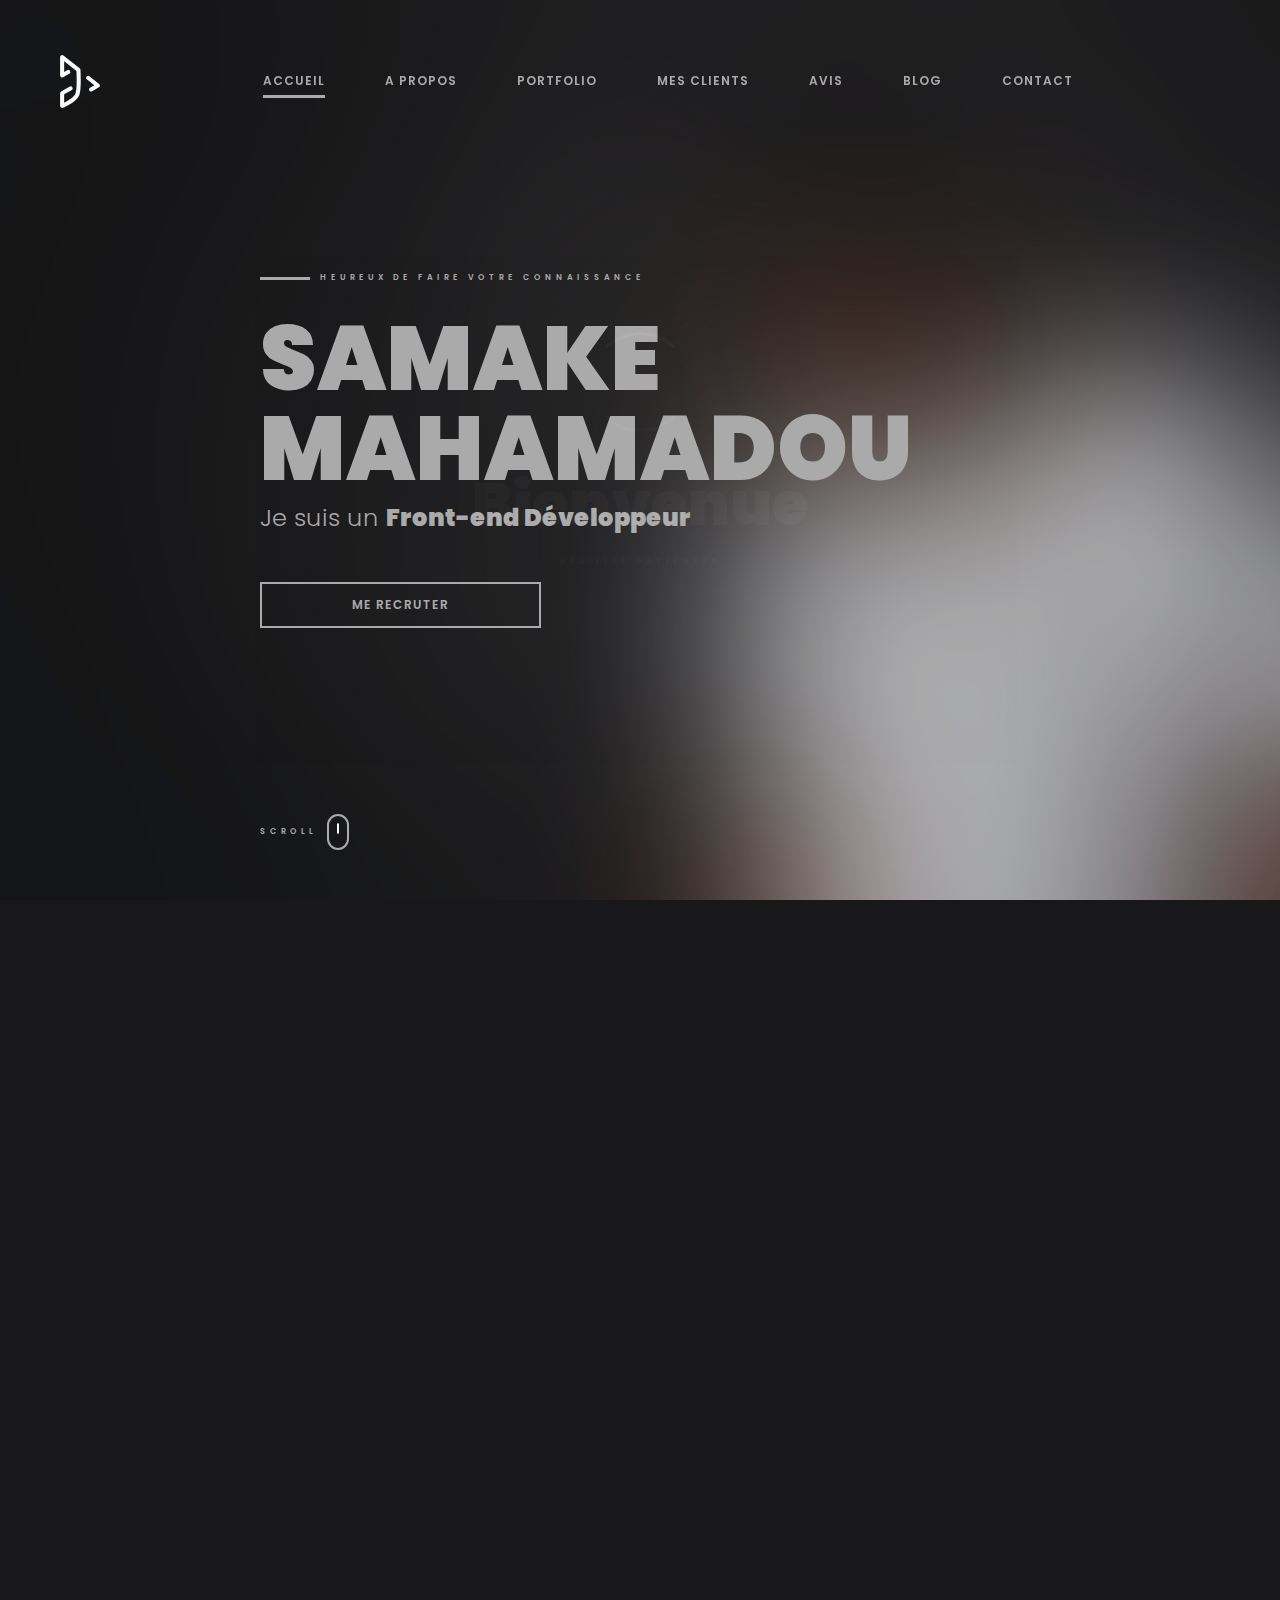
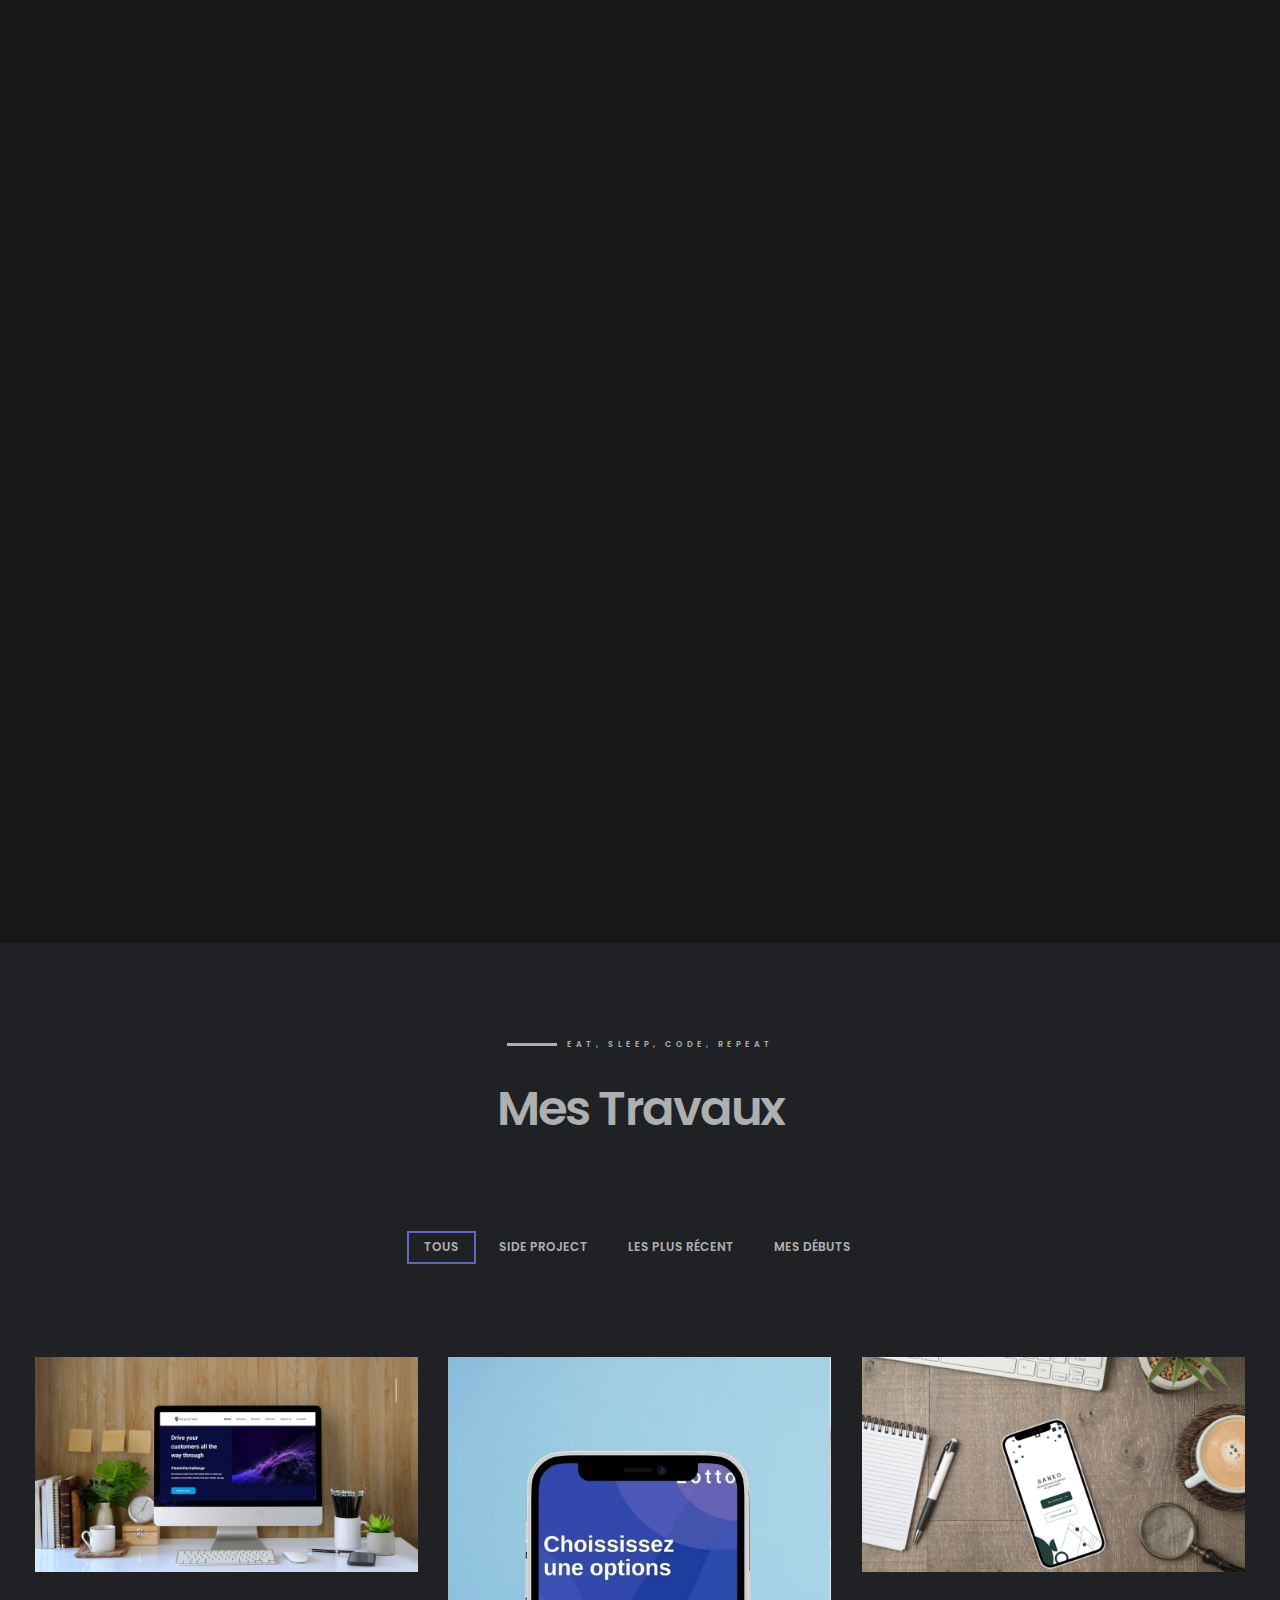
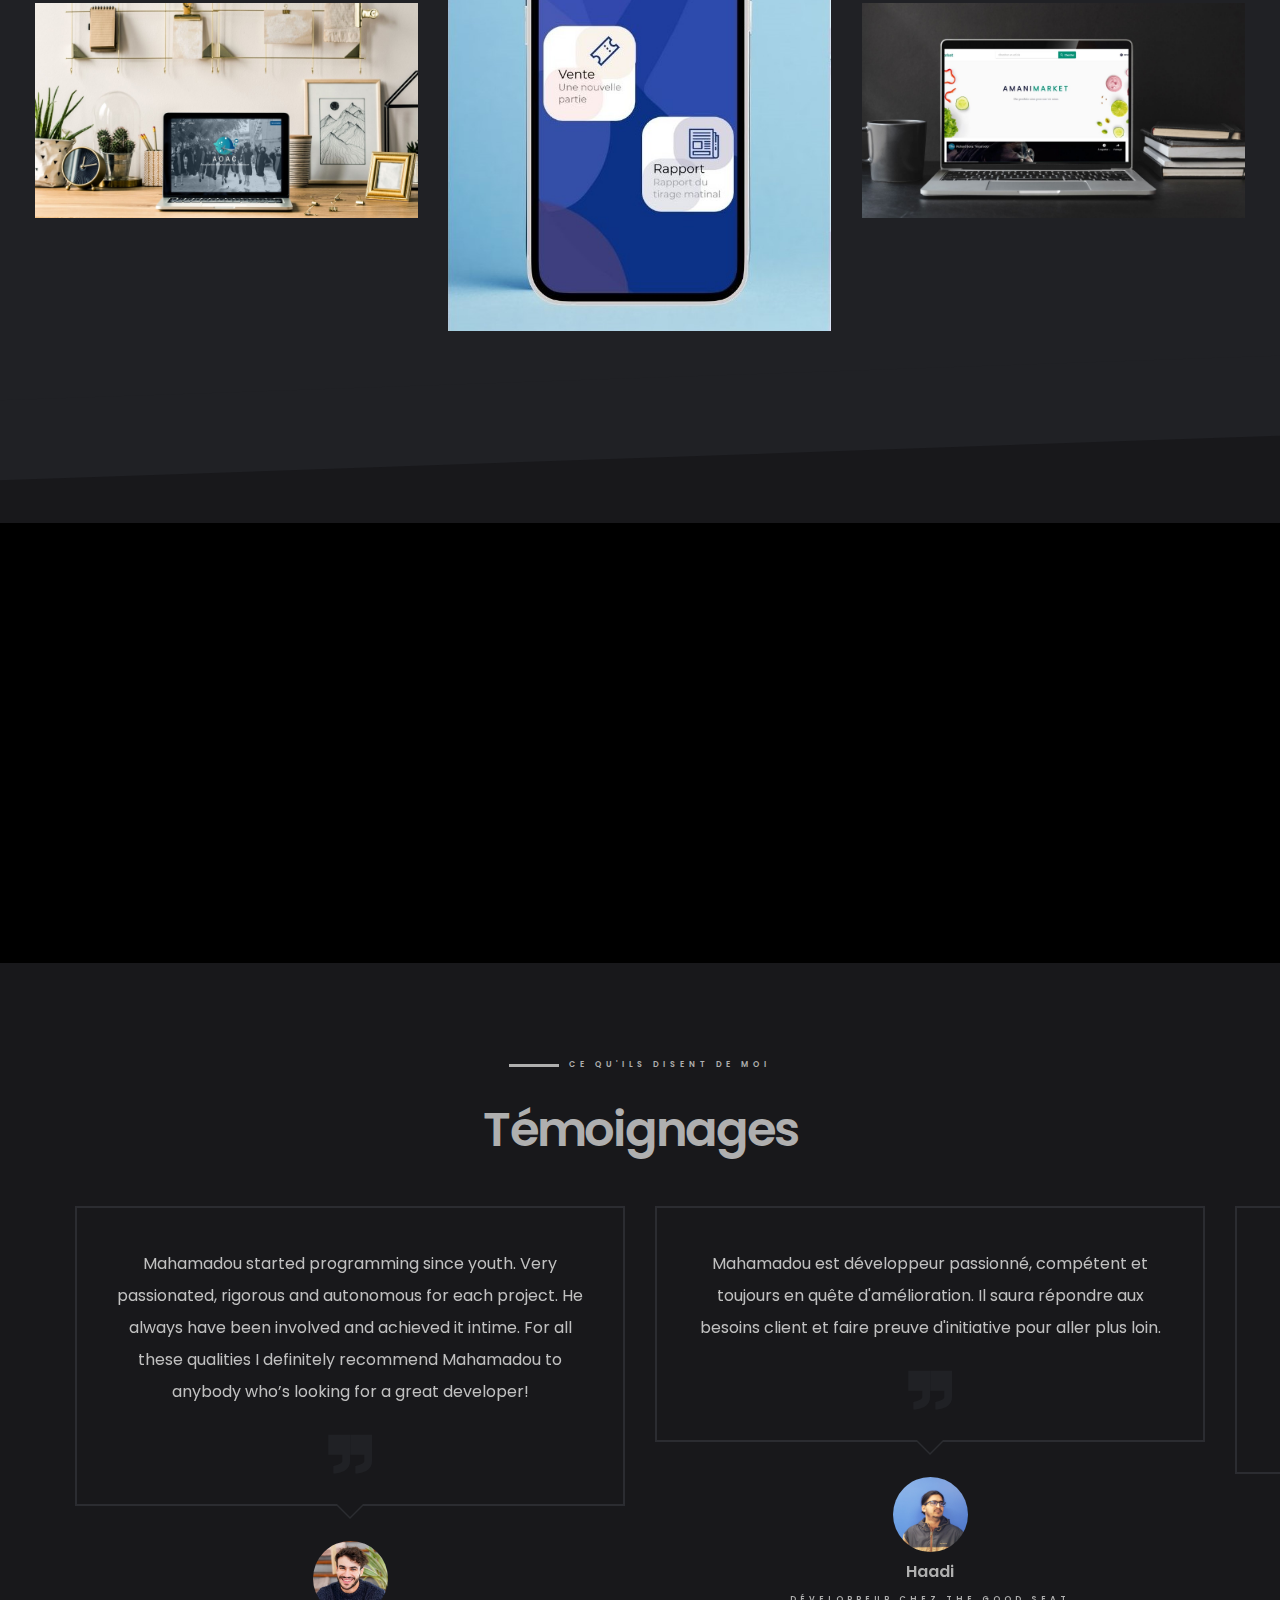
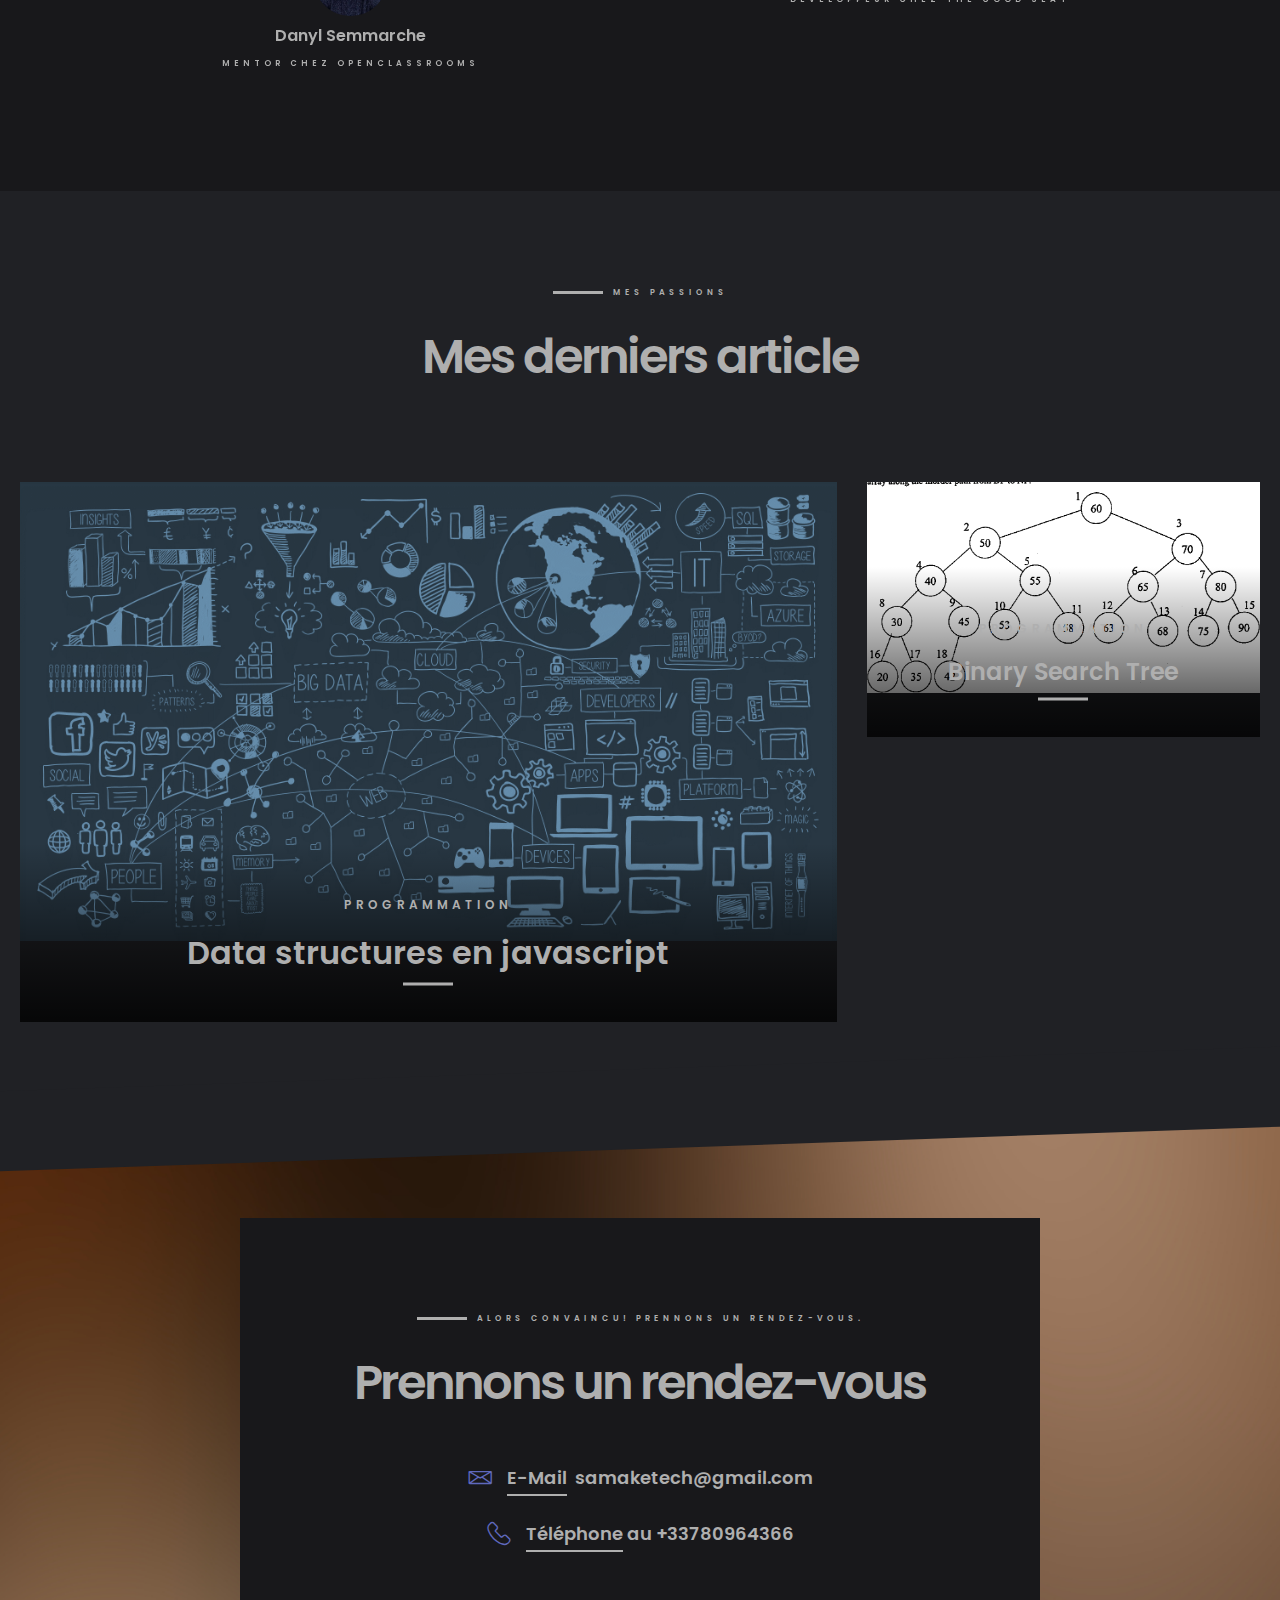
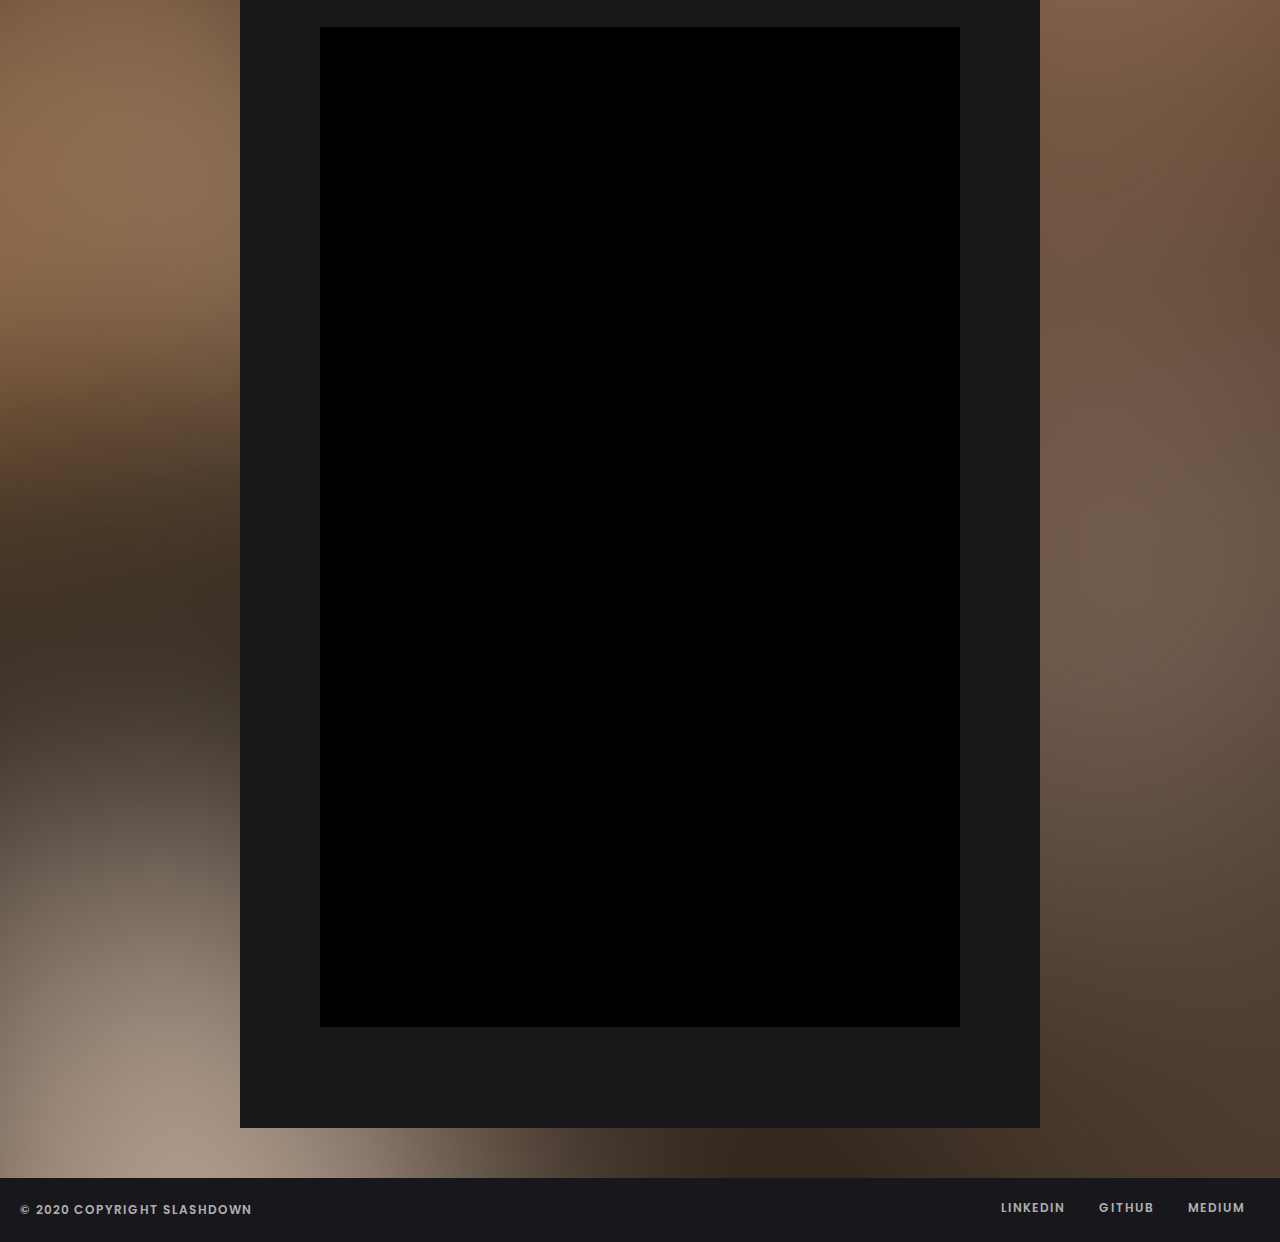
==== index.html @ b85f1017 "Init my portfolio" ====
<!DOCTYPE html>
<html lang="en">
  <head>
    <meta charset="utf-8" />
    <meta
      name="viewport"
      content="width=device-width, initial-scale=1, shrink-to-fit=no"
    />
    <meta http-equiv="X-UA-Compatible" content="ie=edge" />
    <title>Jackdaw - Home</title>
    <link rel="icon" type="image/ico" href="assets/img/favicon.ico" />
    <link
      href="https://fonts.googleapis.com/css?family=Poppins:400,600,700&display=swap"
      rel="stylesheet"
    />
    <link rel="stylesheet" href="assets/css/vendors.css" />
    <!-- build:css -->
    <link rel="stylesheet" href="assets/css/main.css" />
    <!-- endbuild -->
    <link rel="stylesheet" href="assets/css/color-dark.css" />
  </head>

  <body id="index" class="active-spy preload">
    <!-- Preloader -->
    <div class="preloader" id="preloader">
      <div class="preloader__spinner">
        <span class="spinner__ring"></span>
      </div>
      <div class="preloader__sitetitle">Bienvenue</div>
      <div class="preloader__text">Veuillez Patienter</div>
    </div>
    <!-- /Preloader-->

    <!-- Navigation -->
    <nav class="navbar navbar-expand-lg fixed-top addscrollspy" id="navbar">
      <a class="navbar-brand font-weight-bolder mr-xl-3" href="index.html">
        <img
          class="navbar-logo"
          src="assets/img/jackdaw-logo-inverted.svg"
          alt="Jackdaw"
        />
      </a>
      <button
        class="navbar-light navbar-toggler"
        type="button"
        data-toggle="collapse"
        data-target="#navbars-default"
        aria-controls="navbars-default"
        aria-expanded="false"
        aria-label="Toggle navigation"
      >
        <span class="navbar-toggler-icon">
          <span class="burger">
            <span class="burger__line"></span>
            <span class="burger__line"></span>
            <span class="burger__line"></span>
          </span>
        </span>
      </button>
      <div
        class="collapse navbar-collapse ml-auto mr-auto"
        id="navbars-default"
      >
        <ul class="navbar-nav ml-auto mr-auto">
          <li class="nav-item">
            <a class="nav-link" href="index.html#index">Accueil</a>
          </li>
          <li class="nav-item">
            <a class="nav-link" href="index.html#about">A propos</a>
          </li>
          <li class="nav-item">
            <a class="nav-link" href="index.html#portfolio">Portfolio</a>
          </li>
          <li class="nav-item">
            <a class="nav-link" href="index.html#pricing">Mes clients</a>
          </li>
          <li class="nav-item">
            <a class="nav-link" href="index.html#testimonials">Avis</a>
          </li>
          <li class="nav-item">
            <a class="nav-link" href="index.html#blog-featured">Blog</a>
          </li>
          <li class="nav-item">
            <a class="nav-link" href="index.html#contact">Contact</a>
          </li>
        </ul>
        <span class="navbar__slideline" id="slideline"></span>
      </div>
    </nav>
    <!-- /Navigation -->
    <main role="main">
      <!-- Hero -->
      <section class="hero mb-4 mb-md-5">
        <div
          class="hero__wrapper d-flex align-items-center"
          style="
            background-image: linear-gradient(
                rgba(0, 0, 0, 0.2),
                rgba(0, 0, 0, 0.2)
              ),
              url('assets/img/hero/hero-pexels-photo-428340.jpg');
          "
          data-aos="fade"
          data-aos-delay="800"
          data-aos-duration="1000"
        >
          <div class="container">
            <div class="hero__text">
              <div
                class="subtitle"
                data-aos="fade-right"
                data-aos-delay="800"
                data-aos-duration="900"
              >
                Heureux de faire votre connaissance
              </div>
              <h1
                data-aos="fade"
                data-aos-delay="1400"
                data-aos-duration="1000"
              >
                Samake Mahamadou
              </h1>
              <p
                class="lead"
                data-aos="fade-right"
                data-aos-delay="1800"
                data-aos-duration="900"
              >
                Je suis un <span>Front-end Développeur</span>
              </p>
              <a
                href="#contact"
                class="btn btn-outline-light btn--wider mt-4 smoothscroll"
                data-aos="fade"
                data-aos-delay="2600"
                data-aos-duration="1000"
                >Me recruter</a
              >
            </div>
            <div class="ui-scroll" id="ui-scroll">
              <small>Scroll</small>
              <span class="scroll-icon">
                <span class="scroll-icon__wheel-outer">
                  <span class="scroll-icon__wheel-inner">&nbsp;</span>
                </span>
              </span>
            </div>
          </div>
        </div>
      </section>
      <!-- /Hero -->
      <!-- About -->
      <section
        class="about pt-0 pt-md-10"
        id="about"
        data-aos="fade"
        data-aos-delay="300"
        data-aos-duration="1000"
      >
        <div class="container">
          <div class="row">
            <div class="col-md-3 d-flex align-items-md-center">
              <div class="profile-photo">
                <img
                  src="assets/img/about/about-dark-pexels-428333.jpg"
                  alt="Profile picture"
                />
              </div>
            </div>
            <div class="col-md-1 pb-3 pb-md-0">
              <div class="social-channels">
                <ul>
                  <li>
                    <a
                      href="https://www.linkedin.com/in/mahamadou-samak%C3%A9/?locale=fr_FR"
                      ><i class="lni-linkedin-filled"></i
                    ></a>
                  </li>
                  <!--@attention lien linkedin-->
                  <li>
                    <a href="https://github.com/Mahamadou828"
                      ><i class="lni-github-original"></i
                    ></a>
                  </li>
                  <!--@attention lien blog-->
                  <li>
                    <a href="https://samaketech.medium.com/"
                      ><i class="lni-medium"></i
                    ></a>
                  </li>
                  <!--@attention lien git-->
                </ul>
              </div>
            </div>
            <div class="col-md-8">
              <div class="bio">
                <span class="subtitle">Mon nom est Samake</span>
                <h2>Je Crée Votre Application <br />Web</h2>

                <!--@attention refaire notre offre est trop banale-->
                <p>
                  Bonjour, Vous cherchez un développeur front-end (React) ?
                  <br />

                  Vous souhaitez construire une application web pour votre
                  business ? <br />

                  Alors vous êtes au bon endroit ! <br />

                  Je suis Développeur front-end spécialisé dans la création
                  d’application web en React avec 2 ans d’expérience. J’ai
                  travaillé avec de nombreuses Start-ups, dont l’une des plus
                  influentes dans le secteur du VTC: TheGoodSeat. Ce que je peux
                  vous apporter ? <br />

                  Une application web avec une attention particulière à la
                  qualité du code (tests unitaires) afin d’éviter à vos
                  utilisateurs d’interagir avec une application remplie de bugs.
                </p>
                <div class="row mt-0 mt-md-5">
                  <div class="col-md-12">
                    <a
                      class="btn btn-primary btn--shadow mr-3"
                      href="assets/pdf/CV1 - FR-fusionné.pdf"
                      target="_blank"
                      download
                      ><i class="lni-download"></i> Télécharger mon Cv</a
                    >
                    <a
                      href="#contact"
                      class="btn btn-outline-primary btn--shadow smoothscroll"
                      ><i class="lni-coffee-cup"></i> Invitez moi pour un
                      café</a
                    >
                    <!-- @attention Corriger voir pourquoi le lien ne redirige pas -->
                  </div>
                </div>
              </div>
            </div>
          </div>
          <div class="row mt-5 mt-sm-10">
            <div class="col-md-4">
              <div class="experiences">
                <div class="row">
                  <div class="col-md-12">
                    <h3 class="title-line">Mes XP</h3>
                  </div>
                </div>
                <div class="row">
                  <div class="col-md-12">
                    <div class="experience">
                      <div class="experience__organization">TheGoodSeat</div>
                      <div class="experience__time">&nbsp;</div>
                      <div class="experience__info">
                        <div class="experience__jobtitle">
                          Full-Stack Développeur
                        </div>
                        <div class="experience__period">
                          <small>01/2021 - 06/2021</small>
                        </div>
                        <ul class="experience__tasks list-inline-bullet">
                          <li>React.Js | Typescript</li>
                          <li>Next.Js</li>
                          <li>NestJs</li>
                          <li>Tests unitaires</li>
                        </ul>
                      </div>
                    </div>
                    <div class="experience">
                      <div class="experience__organization">Lotto</div>
                      <div class="experience__time">&nbsp;</div>
                      <div class="experience__info">
                        <div class="experience__jobtitle">
                          Front-end Développeur
                        </div>
                        <div class="experience__period">
                          <small>12/2020 - 02/2021</small>
                        </div>
                        <ul class="experience__tasks list-inline-bullet">
                          <li>React.Js | Redux | NextJs</li>
                          <li>Typescript</li>
                          <li>React Native | Typescript</li>
                          <li>Scss</li>
                        </ul>
                      </div>
                    </div>
                    <div class="experience">
                      <div class="experience__organization">Banko</div>
                      <div class="experience__time">&nbsp;</div>
                      <div class="experience__info">
                        <div class="experience__jobtitle">
                          Front-end Développeur
                        </div>
                        <div class="experience__period">
                          <small>09/2020 - 11/2020</small>
                        </div>
                        <ul class="experience__tasks list-inline-bullet">
                          <li>React Native | Redux</li>
                          <li>Redux</li>
                        </ul>
                      </div>
                    </div>
                    <div class="experience">
                      <div class="experience__organization">Amani Market</div>
                      <div class="experience__time">&nbsp;</div>
                      <div class="experience__info">
                        <div class="experience__jobtitle">
                          Front-end Développeur
                        </div>
                        <div class="experience__period">
                          <small>06/2018 - 04/2020</small>
                        </div>
                        <ul class="experience__tasks list-inline-bullet">
                          <li>React.Js | Redux</li>
                          <li>Typescript</li>
                          <li>Figma, Sketch</li>
                          <li>Tests unitaires</li>
                        </ul>
                      </div>
                    </div>
                  </div>
                </div>
              </div>
            </div>
            <div class="col-md-8">
              <div class="skills mt-5 mt-md-0">
                <div class="row">
                  <div class="col-md-12">
                    <h3 class="title-line">Mes compétences</h3>
                    <div class="row knowlege col-md-12">
                      <div class="knowlege-group">
                        <div class="services">
                          <h5 class="title-line">
                            <i class="lni-code"></i> Front-end
                          </h5>
                        </div>
                        <ul
                          class="list-inline-check column flex-column list-group_space"
                        >
                          <li>React.Js</li>
                          <li>Redux</li>
                          <li>Node.Js</li>
                          <li>Typescript</li>
                          <li>Jest|Enzyme</li>
                          <li>NextJs</li>
                        </ul>
                      </div>
                      <div class="knowlege-group">
                        <div class="services">
                          <h5 class="title-line">
                            <i class="lni-brush"></i> UI/UX
                          </h5>
                        </div>
                        <ul
                          class="list-inline-check column flex-column list-group_space"
                        >
                          <li>Figma</li>
                          <li>Photoshop</li>
                          <li>Framer</li>
                        </ul>
                      </div>
                    </div>
                  </div>
                </div>
                <div class="services">
                  <div class="row">
                    <div class="col-md-12">
                      <h3 class="title-line">Qui suis-je ?!</h3>
                    </div>
                  </div>
                  <div class="row">
                    <div class="col-md-12">
                      <p>
                        Développeur Front-end depuis 2018, j'ai commencé la
                        programmation en autodidacte en parallèle de mes études
                        d'ingénieur. Mais je suis vite tombé amoureux du monde
                        de la programmation et j'ai commencé à exercer cette
                        activité à plein temps. <br />
                        La programmation n'est pas seulement un travail pour
                        moi, mais un moyen d'atteindre de meilleurs objectifs en
                        résolvant des problèmes du monde réel. Et c'est ainsi
                        que j'aborde chaque nouveau défi. <br />
                        Alors et si nous collaborions !!!
                      </p>
                    </div>
                  </div>
                </div>
              </div>
            </div>
          </div>
        </div>
      </section>
      <!-- /About -->
      <!-- Portfolio -->
      <section
        class="portfolio bg-f bg-f--skewbottom bg-f--secondary pt-5 mt-5 pb-2 mt-md-10 mb-md-10 pt-md-10 pb-md-10"
        id="portfolio"
      >
        <div class="container">
          <div class="row justify-content-md-center d-flex">
            <div class="col-md-12 mb-3 mb-md-5">
              <span class="subtitle justify-content-center d-flex"
                >Eat, sleep, code, repeat</span
              >
              <h2 class="justify-content-center d-flex">Mes Travaux</h2>
            </div>
          </div>
          <div class="row mb-0 mb-md-5">
            <div class="col-md-12">
              <div
                class="portfolio__filters justify-content-md-center d-flex text-center"
              >
                <a href="#" data-filter="*" class="current">Tous</a>
                <a href="#" data-filter=".side">Side Project</a>
                <a href="#" data-filter=".recent">Les plus récent</a>
                <a href="#" data-filter=".old">Mes débuts</a>
              </div>
            </div>
          </div>
          <div class="row">
            <div class="col-md-12">
              <div class="portfolio__container">
                <a href="portofolio/tgs.html" class="grid-item recent">
                  <div class="portfolio__item">
                    <div class="item__image">
                      <img
                        src="assets/img/portfolio/tgs-cover.jpg"
                        alt="image"
                      />
                    </div>
                    <div class="item__content">
                      <div class="item__category">
                        <span>Full-Stack</span>
                      </div>
                      <div class="item__title">
                        <span
                          >The Good Seat<i class="lni-arrow-right"></i
                        ></span>
                      </div>
                    </div>
                  </div>
                </a>

                <a href="portofolio/lotto.html" class="grid-item recent">
                  <div class="portfolio__item">
                    <div class="item__image">
                      <img
                        src="assets/img/portfolio/lotto-cover.jpg"
                        alt="image"
                      />
                    </div>
                    <div class="item__content">
                      <div class="item__category"><span>Front-end</span></div>
                      <div class="item__title">
                        <span>Lotto <i class="lni-arrow-right"></i></span>
                      </div>
                    </div>
                  </div>
                </a>

                <a href="portofolio/banko.html" class="grid-item old">
                  <div class="portfolio__item">
                    <div class="item__image">
                      <img
                        src="assets/img/portfolio/Banko-cover.jpg"
                        alt="image"
                      />
                    </div>
                    <div class="item__content">
                      <div class="item__category"><span>Front-end</span></div>
                      <div class="item__title">
                        <span>Banko <i class="lni-arrow-right"></i></span>
                      </div>
                    </div>
                  </div>
                </a>

                <a href="portofolio/aoac.html" class="grid-item">
                  <div class="portfolio__item">
                    <div class="item__image">
                      <img
                        src="assets/img/portfolio/aoac-cover.jpg"
                        alt="image"
                      />
                    </div>
                    <div class="item__content">
                      <div class="item__category"><span>Front-end</span></div>
                      <div class="item__title">
                        <span>Aoac <i class="lni-arrow-right"></i></span>
                      </div>
                    </div>
                  </div>
                </a>

                <a href="portofolio/amaniMarket.html" class="grid-item old">
                  <div class="portfolio__item">
                    <div class="item__image">
                      <img
                        src="assets/img/portfolio/Amani-cover.jpg"
                        alt="image"
                      />
                    </div>
                    <div class="item__content">
                      <div class="item__category"><span>Front-end</span></div>
                      <div class="item__title">
                        <span
                          >Amani Market <i class="lni-arrow-right"></i
                        ></span>
                      </div>
                    </div>
                  </div>
                </a>
              </div>
            </div>
          </div>
        </div>
      </section>
      <!-- /Portfolio -->

      <!-- Call To Action -->
      <section class="cta" id="cta">
        <div data-jarallax data-speed="0.2" class="jarallax">
          <img
            src="assets/img/cta/cta-pexels-photo-57690.jpg"
            alt="Jarallax"
            data-speed="0.7"
            class="jarallax-img jarallax-img--darken"
          />
          <div
            class="jarallax__content d-flex justify-content-center align-items-center"
            data-aos="fade"
            data-aos-delay="300"
            data-aos-duration="1000"
          >
            <span class="subtitle">Je suis à votre écoute</span>
            <h2>Démarrons un nouveau projet ensemble</h2>
            <a
              href="#contact"
              class="btn btn-outline-primary btn--wider mt-4 smoothscroll"
              >Contactez moi</a
            >
          </div>
        </div>
      </section>
      <!-- /Call To Action -->
      <!-- Testimonials -->
      <section
        class="testimonials overflow-hidden pt-5 pt-md-10 mb-md-10"
        id="testimonials"
      >
        <div class="row justify-content-md-center d-flex">
          <div class="col-md-12">
            <div class="col-md-12 mb-5">
              <span class="subtitle justify-content-center d-flex"
                >Ce qu'ils disent de moi</span
              >
              <h2 class="justify-content-center d-flex">Témoignages</h2>
            </div>
          </div>
        </div>

        <div class="owl-testimonials owl-theme owl-carousel">
          <div class="testimonial item">
            <div class="testimonial__quote">
              <p>
                Mahamadou started programming since youth. Very passionated,
                rigorous and autonomous for each project. He always have been
                involved and achieved it intime. For all these qualities I
                definitely recommend Mahamadou to anybody who’s looking for a
                great developer!
              </p>
            </div>
            <div class="testimonial__img">
              <img
                src="assets/img/testimonials/danyl-testimonials.jpg"
                alt="Testimonial profile photo"
                class="rounded-circle"
              />
            </div>
            <div class="testimonial__name">
              <h5>Danyl Semmarche</h5>
            </div>
            <div class="testimonial-job">
              <small>Mentor chez OpenClassrooms</small>
            </div>
          </div>
          <div class="testimonial item">
            <div class="testimonial__quote">
              <p>
                Mahamadou est développeur passionné, compétent et toujours en
                quête d'amélioration. Il saura répondre aux besoins client et
                faire preuve d'initiative pour aller plus loin.
              </p>
            </div>
            <div class="testimonial__img">
              <img
                src="assets/img/testimonials/haadi-testimonial.jpg"
                alt="Testimonial profile photo"
                class="rounded-circle"
              />
            </div>
            <div class="testimonial__name">
              <h5>Haadi</h5>
            </div>
            <div class="testimonial__job">
              <small>Développeur chez the good seat</small>
            </div>
          </div>
          <div class="testimonial item">
            <div class="testimonial__quote">
              <p>
                Très professionnelle Mahamadou Samake m'a aidé dans mon projet
                en developpant une plateforme e-commerce performante et sur
                mesure. Fort de proposition il a su se démarquer par son
                autonomie.
              </p>
            </div>
            <div class="testimonial__img">
              <img
                src="assets/img/testimonials/amani-testimonials.jpg"
                alt="Testimonial profile photo"
                class="rounded-circle"
              />
            </div>
            <div class="testimonial__name">
              <h5>Nathan Amani</h5>
            </div>
            <div class="testimonial-job">
              <small>Propriétaire d'amani market</small>
            </div>
          </div>
        </div>
      </section>
      <!-- /Testimonials -->
      <!-- Blog Featured -->
      <section
        class="blog-featured pt-5 pb-5 mt-md-10 pb-md-10 pt-md-10 bg-f bg-f--skewbottom bg-f--secondary"
        id="blog-featured"
      >
        <div class="container">
          <div class="row justify-content-md-center d-flex">
            <div class="col-md-12">
              <div class="col-md-12 mb-md-10">
                <span class="subtitle justify-content-center d-flex"
                  >Mes passions</span
                >
                <h2 class="justify-content-center d-flex">
                  Mes derniers article
                </h2>
              </div>
            </div>
          </div>
          <div class="row">
            <div class="col-md-12 col-lg-8">
              <a
                href="https://samaketech.medium.com/data-structures-en-javascript-568d5e0f8ef2"
                class="featured__link"
              >
                <div class="featured__item featured__item--1">
                  <div class="item__image">
                    <img src="assets/img/blog/data-strcuture.png" alt="image" />
                  </div>
                  <div class="featured__content">
                    <span class="featured__category">Programmation</span>
                    <h3 class="featured__title">
                      Data structures en javascript
                    </h3>
                  </div>
                </div>
              </a>
            </div>
            <div class="col-md-12 col-lg-4">
              <div class="row">
                <div class="col-md-12">
                  <a
                    href="https://samaketech.medium.com/binary-search-tree-6aba426b884a"
                    class="featured__link"
                  >
                    <div class="featured__item featured__item--2">
                      <div class="item__image">
                        <img src="assets/img/blog/bts.png" alt="image" />
                      </div>
                      <div class="featured__content">
                        <span class="featured__category">Programmation</span>
                        <h4 class="featured__title">Binary Search Tree</h4>
                      </div>
                    </div>
                  </a>
                </div>
              </div>
            </div>
          </div>
        </div>
      </section>
      <!-- /Blog Featured -->
      <!-- Contact -->
      <section class="contact" id="contact">
        <div
          class="contact__image d-flex align-items-center"
          style="
            background-image: url('assets/img/contact/contact-pexels-photo-2878707.jpg');
          "
        >
          <div class="container">
            <div class="contact__wrapper">
              <div class="row justify-content-md-center d-flex">
                <div class="col-md-12">
                  <div class="col-md-12 mb-5">
                    <span class="subtitle justify-content-center d-flex"
                      >Alors convaincu! Prennons un rendez-vous.</span
                    >
                    <h2 class="justify-content-center d-flex">
                      Prennons un rendez-vous
                    </h2>
                  </div>
                </div>
              </div>
              <div class="row">
                <div class="col-md-12">
                  <ul class="contact-methods">
                    <li>
                      <i class="lni-envelope"></i>
                      <a href="#">E-Mail</a>&nbsp; samaketech@gmail.com
                    </li>
                    <li>
                      <i class="lni-phone-handset"></i>
                      <a href="#">Téléphone</a>&nbsp;au +33780964366
                    </li>
                  </ul>
                </div>
              </div>
              <iframe
                src="https://samaketech.youcanbook.me/?noframe=true&skipHeaderFooter=true"
                id="ycbmiframesamaketech"
                style="
                  width: 100%;
                  height: 1000px;
                  border: 0px;
                  background-color: black !important;
                "
                class="bookme"
                frameborder="0"
                allowtransparency="true"
              ></iframe>
            </div>
          </div>
        </div>
      </section>
      <!-- /Contact -->

      <script>
        window.addEventListener &&
          window.addEventListener(
            "message",
            function (event) {
              if (event.origin === "https://samaketech.youcanbook.me") {
                document.getElementById("ycbmiframesamaketech").style.height =
                  event.data + "px";
              }
            },
            false
          );
      </script>
    </main>
    <!-- Footer -->
    <footer class="footer">
      <div class="container">
        <div class="row d-flex align-items-center">
          <div class="col-12 col-md-3 text-left">
            <p>© 2020 Copyright Slashdown</p>
          </div>
          <div class="col-12 col-md-9 text-md-right">
            <ul>
              <li>
                <a
                  href="https://www.linkedin.com/in/mahamadou-samak%C3%A9/?locale=fr_FR"
                  data-flip="LinkedIn"
                  >LinkedIn</a
                >
              </li>
              <li>
                <a href="https://github.com/Mahamadou828" data-flip="GitHub"
                  >GitHub</a
                >
              </li>
              <li>
                <a href="https://samaketech.medium.com/" data-flip="Medium"
                  >Medium</a
                >
              </li>
            </ul>
          </div>
        </div>
      </div>
    </footer>
    <!-- /Footer -->
    <!-- build:js -->
    <script src="assets/vendor/js/jquery.js"></script>
    <script src="assets/vendor/js/popper.js"></script>
    <script src="assets/vendor/js/bootstrap.js"></script>
    <script src="assets/vendor/js/aos.js"></script>
    <script src="assets/vendor/js/isotope.js"></script>
    <script src="assets/vendor/js/owl-carousel.js"></script>
    <script src="assets/vendor/js/jarallax.js"></script>
    <script src="assets/js/custom.js"></script>
    <!-- endbuild -->
  </body>
</html>
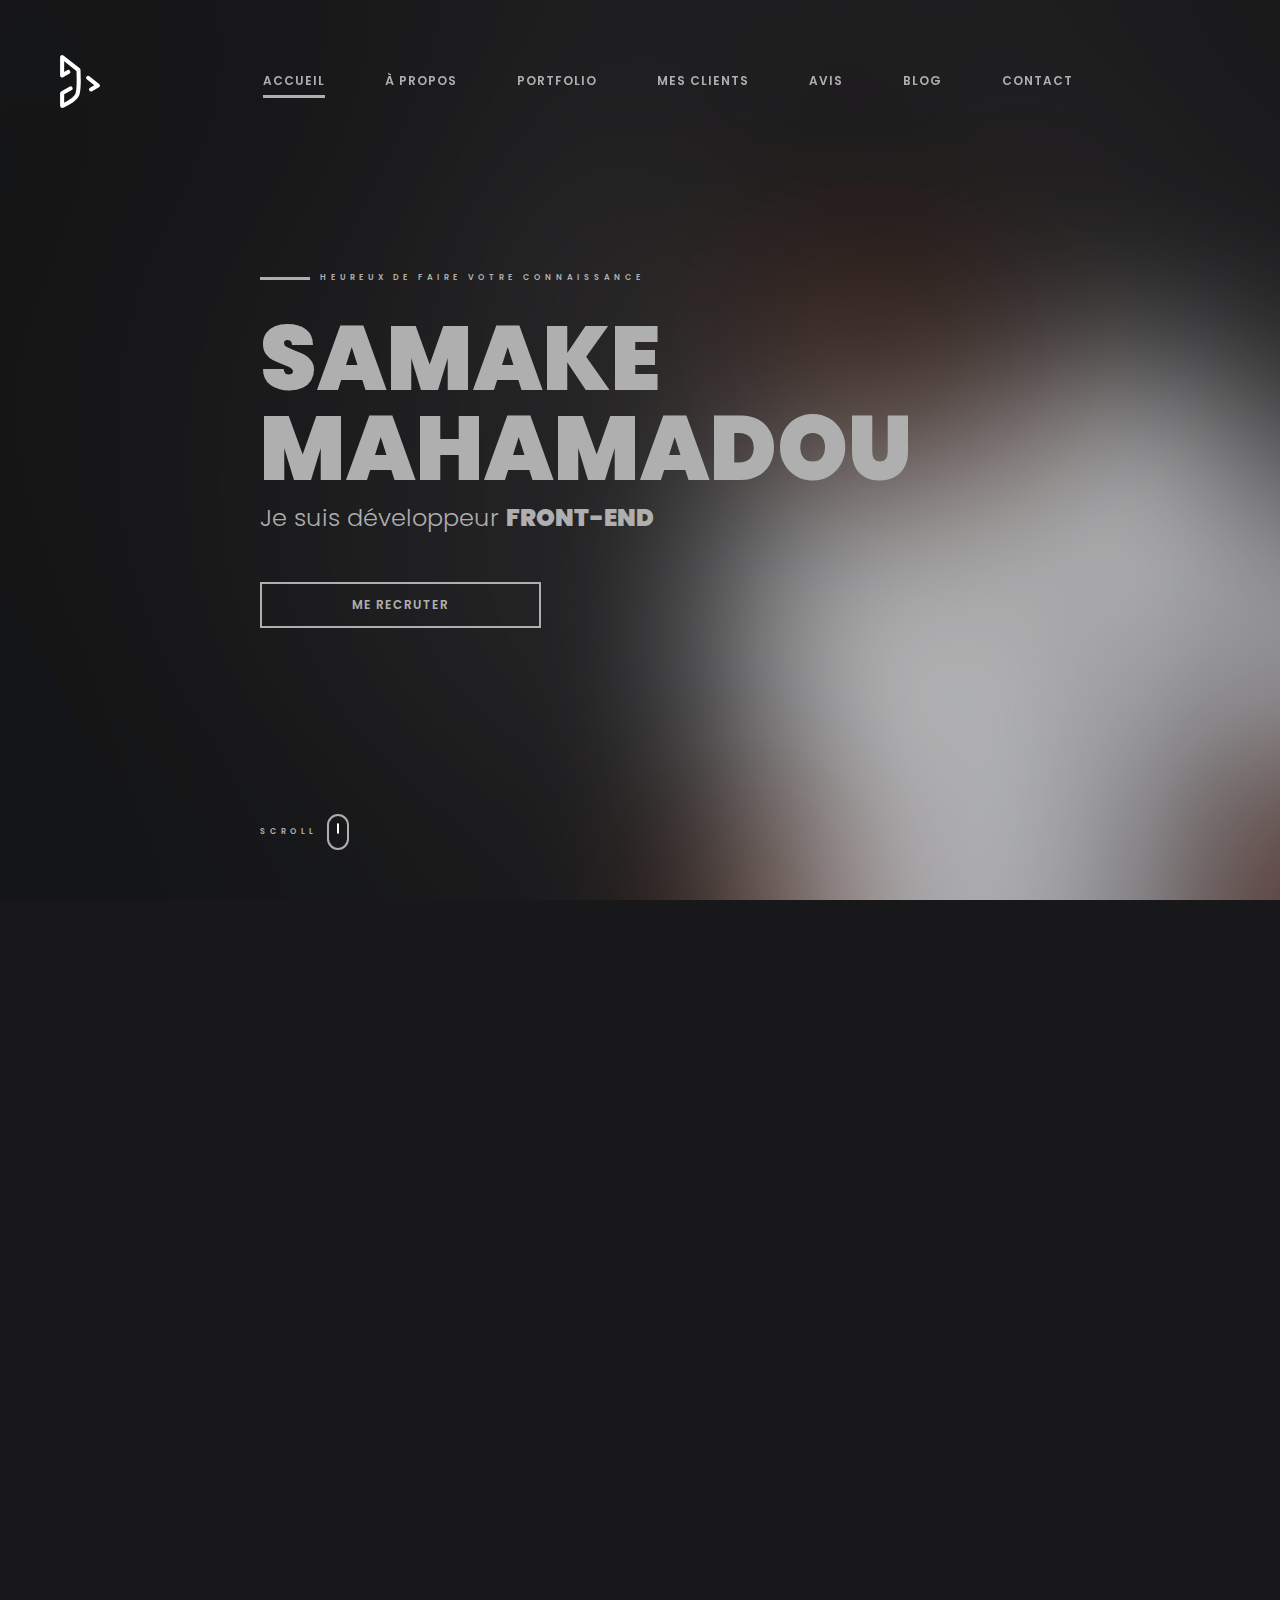
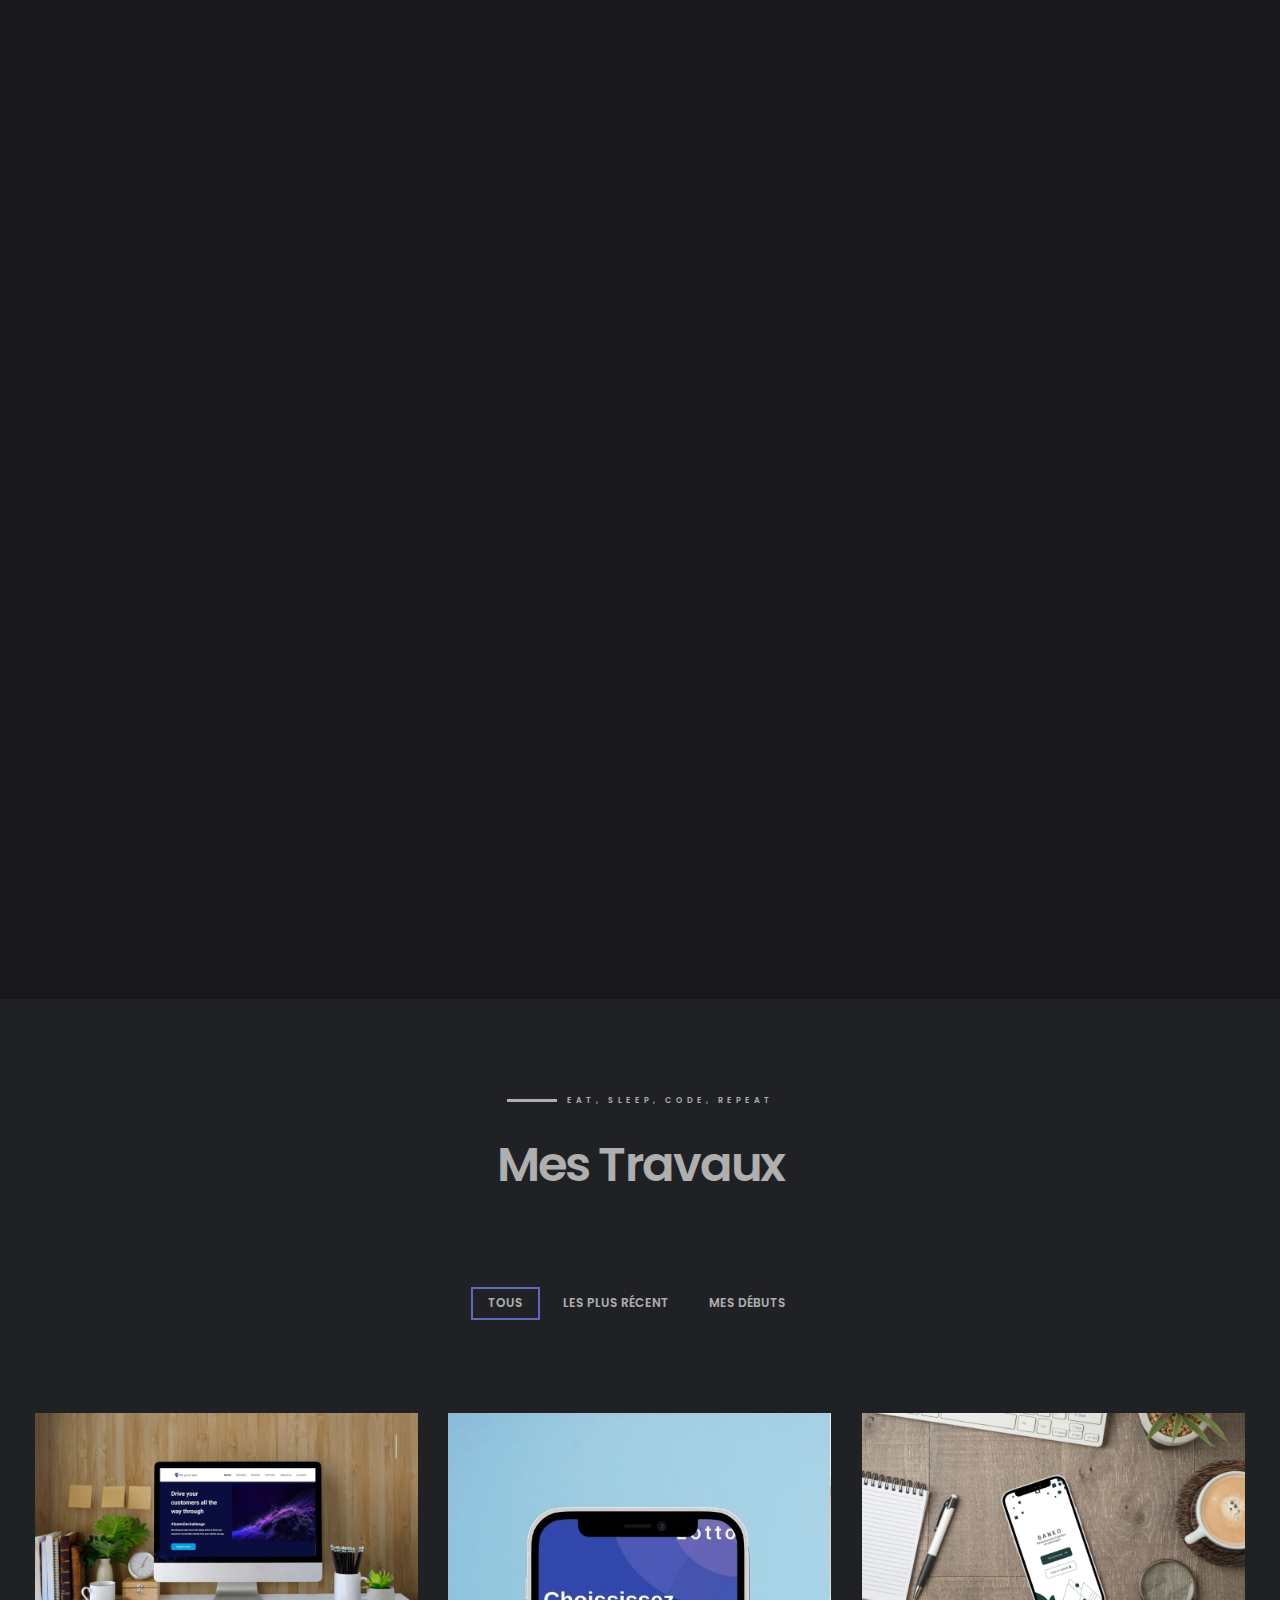
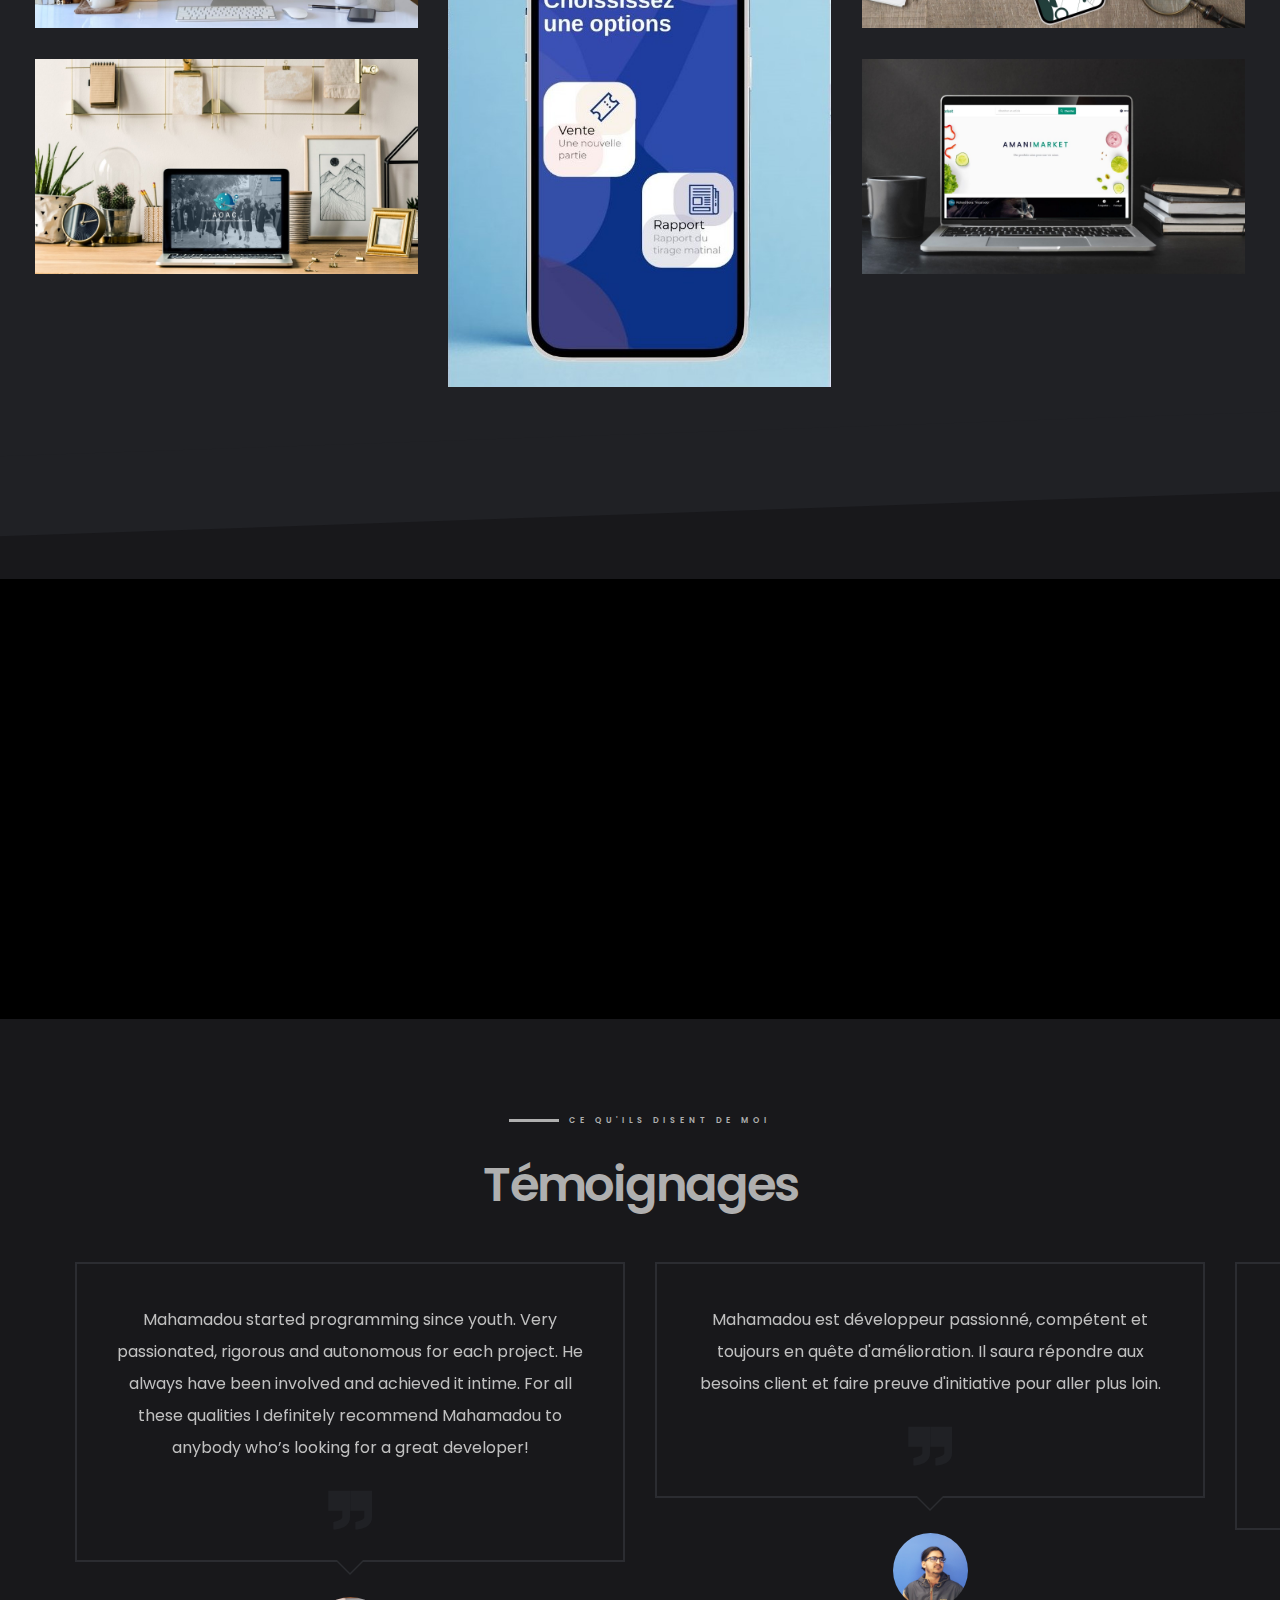
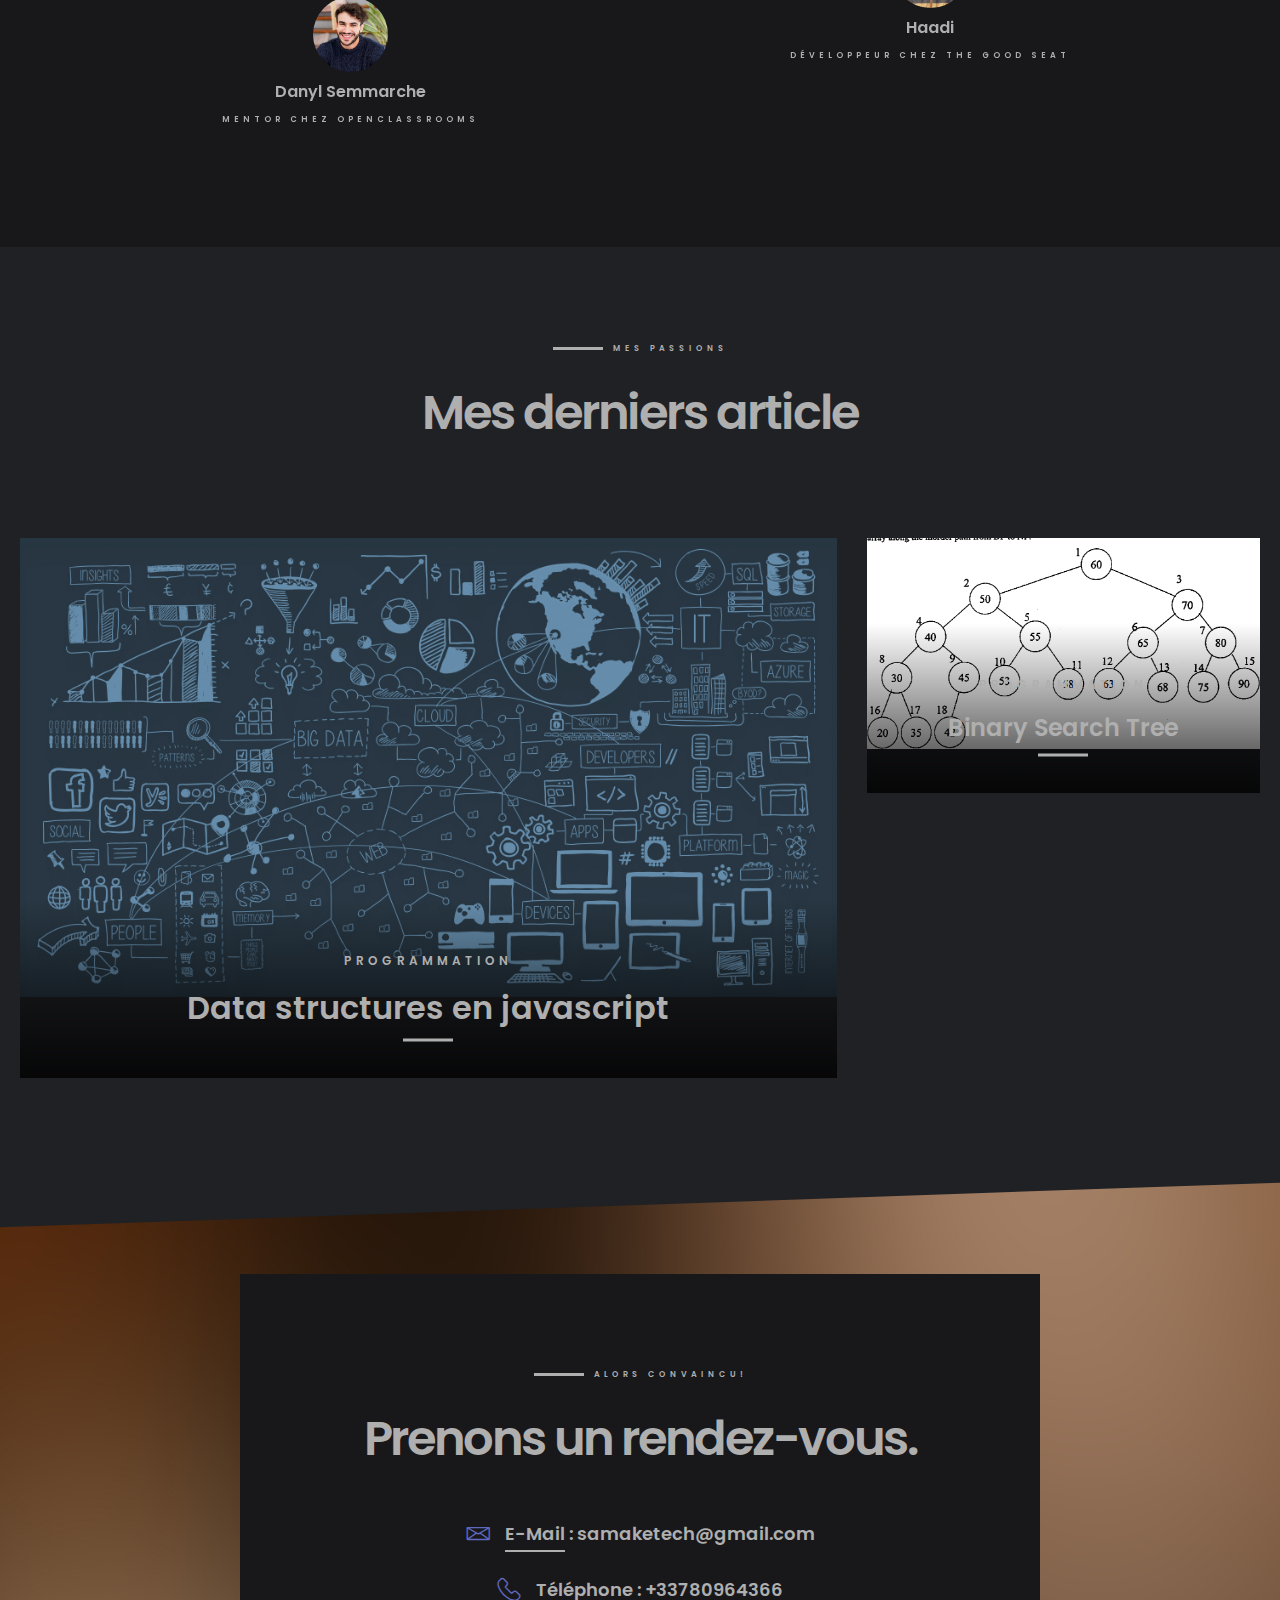
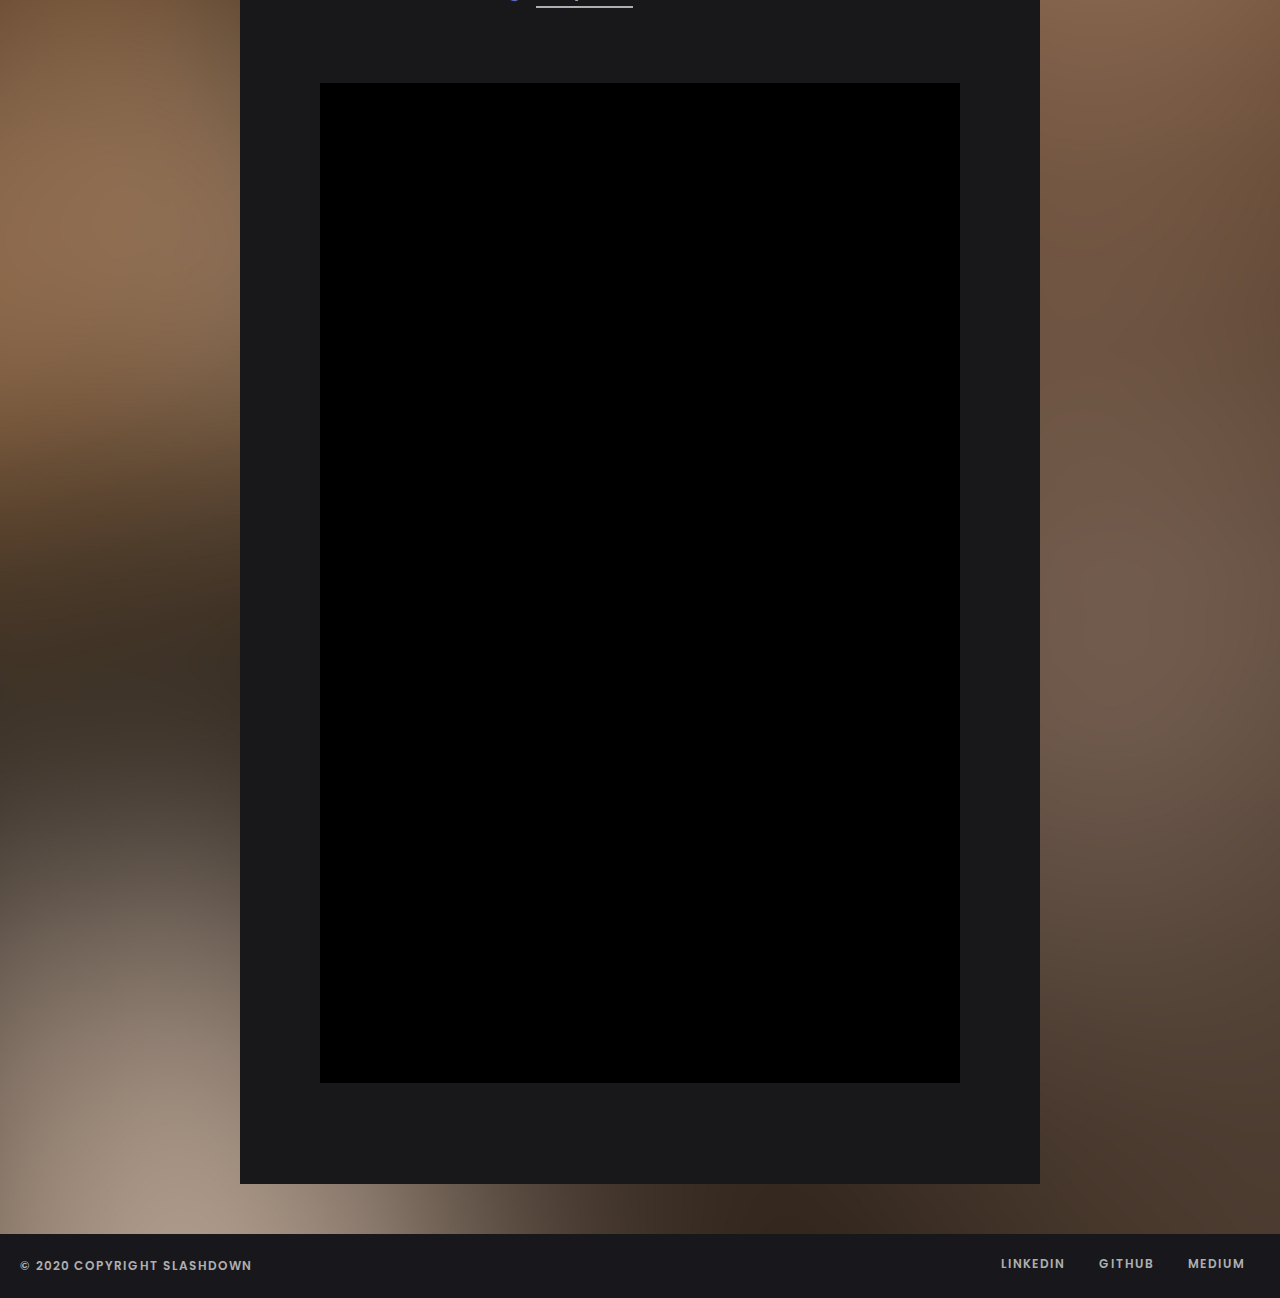
==== commit 25906a92: "fix de la grammaire" ====
--- a/index.html
+++ b/index.html
@@ -7,7 +7,7 @@
       content="width=device-width, initial-scale=1, shrink-to-fit=no"
     />
     <meta http-equiv="X-UA-Compatible" content="ie=edge" />
-    <title>Jackdaw - Home</title>
+    <title>Mahamadou - Home</title>
     <link rel="icon" type="image/ico" href="assets/img/favicon.ico" />
     <link
       href="https://fonts.googleapis.com/css?family=Poppins:400,600,700&display=swap"
@@ -66,7 +66,7 @@
             <a class="nav-link" href="index.html#index">Accueil</a>
           </li>
           <li class="nav-item">
-            <a class="nav-link" href="index.html#about">A propos</a>
+            <a class="nav-link" href="index.html#about">à propos</a>
           </li>
           <li class="nav-item">
             <a class="nav-link" href="index.html#portfolio">Portfolio</a>
@@ -127,7 +127,7 @@
                 data-aos-delay="1800"
                 data-aos-duration="900"
               >
-                Je suis un <span>Front-end Développeur</span>
+                Je suis développeur <span>FRONT-END</span>
               </p>
               <a
                 href="#contact"
@@ -195,28 +195,29 @@
             </div>
             <div class="col-md-8">
               <div class="bio">
-                <span class="subtitle">Mon nom est Samake</span>
-                <h2>Je Crée Votre Application <br />Web</h2>
+                <span class="subtitle"></span>
+                <h2>Vous cherchez un développeur <br />front-end React ?</h2>
 
                 <!--@attention refaire notre offre est trop banale-->
                 <p>
-                  Bonjour, Vous cherchez un développeur front-end (React) ?
-                  <br />
-
-                  Vous souhaitez construire une application web pour votre
-                  business ? <br />
-
-                  Alors vous êtes au bon endroit ! <br />
-
-                  Je suis Développeur front-end spécialisé dans la création
-                  d’application web en React avec 2 ans d’expérience. J’ai
-                  travaillé avec de nombreuses Start-ups, dont l’une des plus
-                  influentes dans le secteur du VTC: TheGoodSeat. Ce que je peux
-                  vous apporter ? <br />
+                  Vous souhaitez construire une application web ?<br />
+
+                  Alors vous êtes au bon endroit !<br />
+
+                  Je suis développeur front-end spécialisé dans la création
+                  d’application web en React avec 2 ans d’expérience.<br />
+
+                  J’ai travaillé avec de nombreuses start-ups, dont l’une des
+                  plus influentes dans le secteur du VTC : TheGoodSeat.<br />
+
+                  Ce que je peux vous apporter ?<br />
 
                   Une application web avec une attention particulière à la
                   qualité du code (tests unitaires) afin d’éviter à vos
-                  utilisateurs d’interagir avec une application remplie de bugs.
+                  utilisateurs d’interagir avec une application remplie de
+                  bugs.<br />
+
+                  Contactez moi et réservez votre café virtuel
                 </p>
                 <div class="row mt-0 mt-md-5">
                   <div class="col-md-12">
@@ -244,7 +245,7 @@
               <div class="experiences">
                 <div class="row">
                   <div class="col-md-12">
-                    <h3 class="title-line">Mes XP</h3>
+                    <h3 class="title-line">Mes Expériences</h3>
                   </div>
                 </div>
                 <div class="row">
@@ -260,9 +261,9 @@
                           <small>01/2021 - 06/2021</small>
                         </div>
                         <ul class="experience__tasks list-inline-bullet">
-                          <li>React.Js | Typescript</li>
-                          <li>Next.Js</li>
-                          <li>NestJs</li>
+                          <li>React | Typescript</li>
+                          <li>Next</li>
+                          <li>Nes</li>
                           <li>Tests unitaires</li>
                         </ul>
                       </div>
@@ -278,7 +279,7 @@
                           <small>12/2020 - 02/2021</small>
                         </div>
                         <ul class="experience__tasks list-inline-bullet">
-                          <li>React.Js | Redux | NextJs</li>
+                          <li>React | Redux | Next</li>
                           <li>Typescript</li>
                           <li>React Native | Typescript</li>
                           <li>Scss</li>
@@ -312,7 +313,7 @@
                           <small>06/2018 - 04/2020</small>
                         </div>
                         <ul class="experience__tasks list-inline-bullet">
-                          <li>React.Js | Redux</li>
+                          <li>React | Redux</li>
                           <li>Typescript</li>
                           <li>Figma, Sketch</li>
                           <li>Tests unitaires</li>
@@ -338,12 +339,12 @@
                         <ul
                           class="list-inline-check column flex-column list-group_space"
                         >
-                          <li>React.Js</li>
+                          <li>React</li>
                           <li>Redux</li>
-                          <li>Node.Js</li>
+                          <li>Node</li>
                           <li>Typescript</li>
                           <li>Jest|Enzyme</li>
-                          <li>NextJs</li>
+                          <li>Next</li>
                         </ul>
                       </div>
                       <div class="knowlege-group">
@@ -372,16 +373,17 @@
                   <div class="row">
                     <div class="col-md-12">
                       <p>
-                        Développeur Front-end depuis 2018, j'ai commencé la
-                        programmation en autodidacte en parallèle de mes études
-                        d'ingénieur. Mais je suis vite tombé amoureux du monde
-                        de la programmation et j'ai commencé à exercer cette
-                        activité à plein temps. <br />
-                        La programmation n'est pas seulement un travail pour
-                        moi, mais un moyen d'atteindre de meilleurs objectifs en
-                        résolvant des problèmes du monde réel. Et c'est ainsi
-                        que j'aborde chaque nouveau défi. <br />
-                        Alors et si nous collaborions !!!
+                        J'ai commencé la programmation en tant qu'autodidacte
+                        les soirs en rentrant de mes cours lors de cursus
+                        d'ingénierie en électronique. <br />
+                        Mais je suis vite tombé amoureux du monde de ce monde et
+                        j'ai alors commencé à exercer cette activité à temps
+                        plein. <br />
+                        Qu'est ce que La programmation ? <br />
+                        Pour moi ce n'est pas seulement un métier, mais avant
+                        tout une réelle passion et un moyen d'atteindre de
+                        meilleurs objectifs en résolvant des problèmes du monde
+                        réel. Et c'est ainsi que j'aborde chaque nouveau défi.
                       </p>
                     </div>
                   </div>
@@ -412,7 +414,6 @@
                 class="portfolio__filters justify-content-md-center d-flex text-center"
               >
                 <a href="#" data-filter="*" class="current">Tous</a>
-                <a href="#" data-filter=".side">Side Project</a>
                 <a href="#" data-filter=".recent">Les plus récent</a>
                 <a href="#" data-filter=".old">Mes débuts</a>
               </div>
@@ -533,8 +534,8 @@
             data-aos-delay="300"
             data-aos-duration="1000"
           >
-            <span class="subtitle">Je suis à votre écoute</span>
-            <h2>Démarrons un nouveau projet ensemble</h2>
+            <span class="subtitle">Je suis à votre écoute.</span>
+            <h2>Démarrons un nouveau projet ensemble.</h2>
             <a
               href="#contact"
               class="btn btn-outline-primary btn--wider mt-4 smoothscroll"
@@ -610,10 +611,9 @@
           <div class="testimonial item">
             <div class="testimonial__quote">
               <p>
-                Très professionnelle Mahamadou Samake m'a aidé dans mon projet
-                en developpant une plateforme e-commerce performante et sur
-                mesure. Fort de proposition il a su se démarquer par son
-                autonomie.
+                Très professionnelle Mahamadou m'a aidé dans mon projet en
+                développant une plateforme e-commerce sûr mesure. Fort de
+                proposition, il a su se démarquer par son autonomie.
               </p>
             </div>
             <div class="testimonial__img">
@@ -708,10 +708,10 @@
                 <div class="col-md-12">
                   <div class="col-md-12 mb-5">
                     <span class="subtitle justify-content-center d-flex"
-                      >Alors convaincu! Prennons un rendez-vous.</span
+                      >Alors convaincu!</span
                     >
                     <h2 class="justify-content-center d-flex">
-                      Prennons un rendez-vous
+                      Prenons un rendez-vous.
                     </h2>
                   </div>
                 </div>
@@ -721,11 +721,11 @@
                   <ul class="contact-methods">
                     <li>
                       <i class="lni-envelope"></i>
-                      <a href="#">E-Mail</a>&nbsp; samaketech@gmail.com
+                      <a href="#">E-Mail</a>&nbsp;: samaketech@gmail.com
                     </li>
                     <li>
                       <i class="lni-phone-handset"></i>
-                      <a href="#">Téléphone</a>&nbsp;au +33780964366
+                      <a href="#">Téléphone</a>&nbsp;: +33780964366
                     </li>
                   </ul>
                 </div>
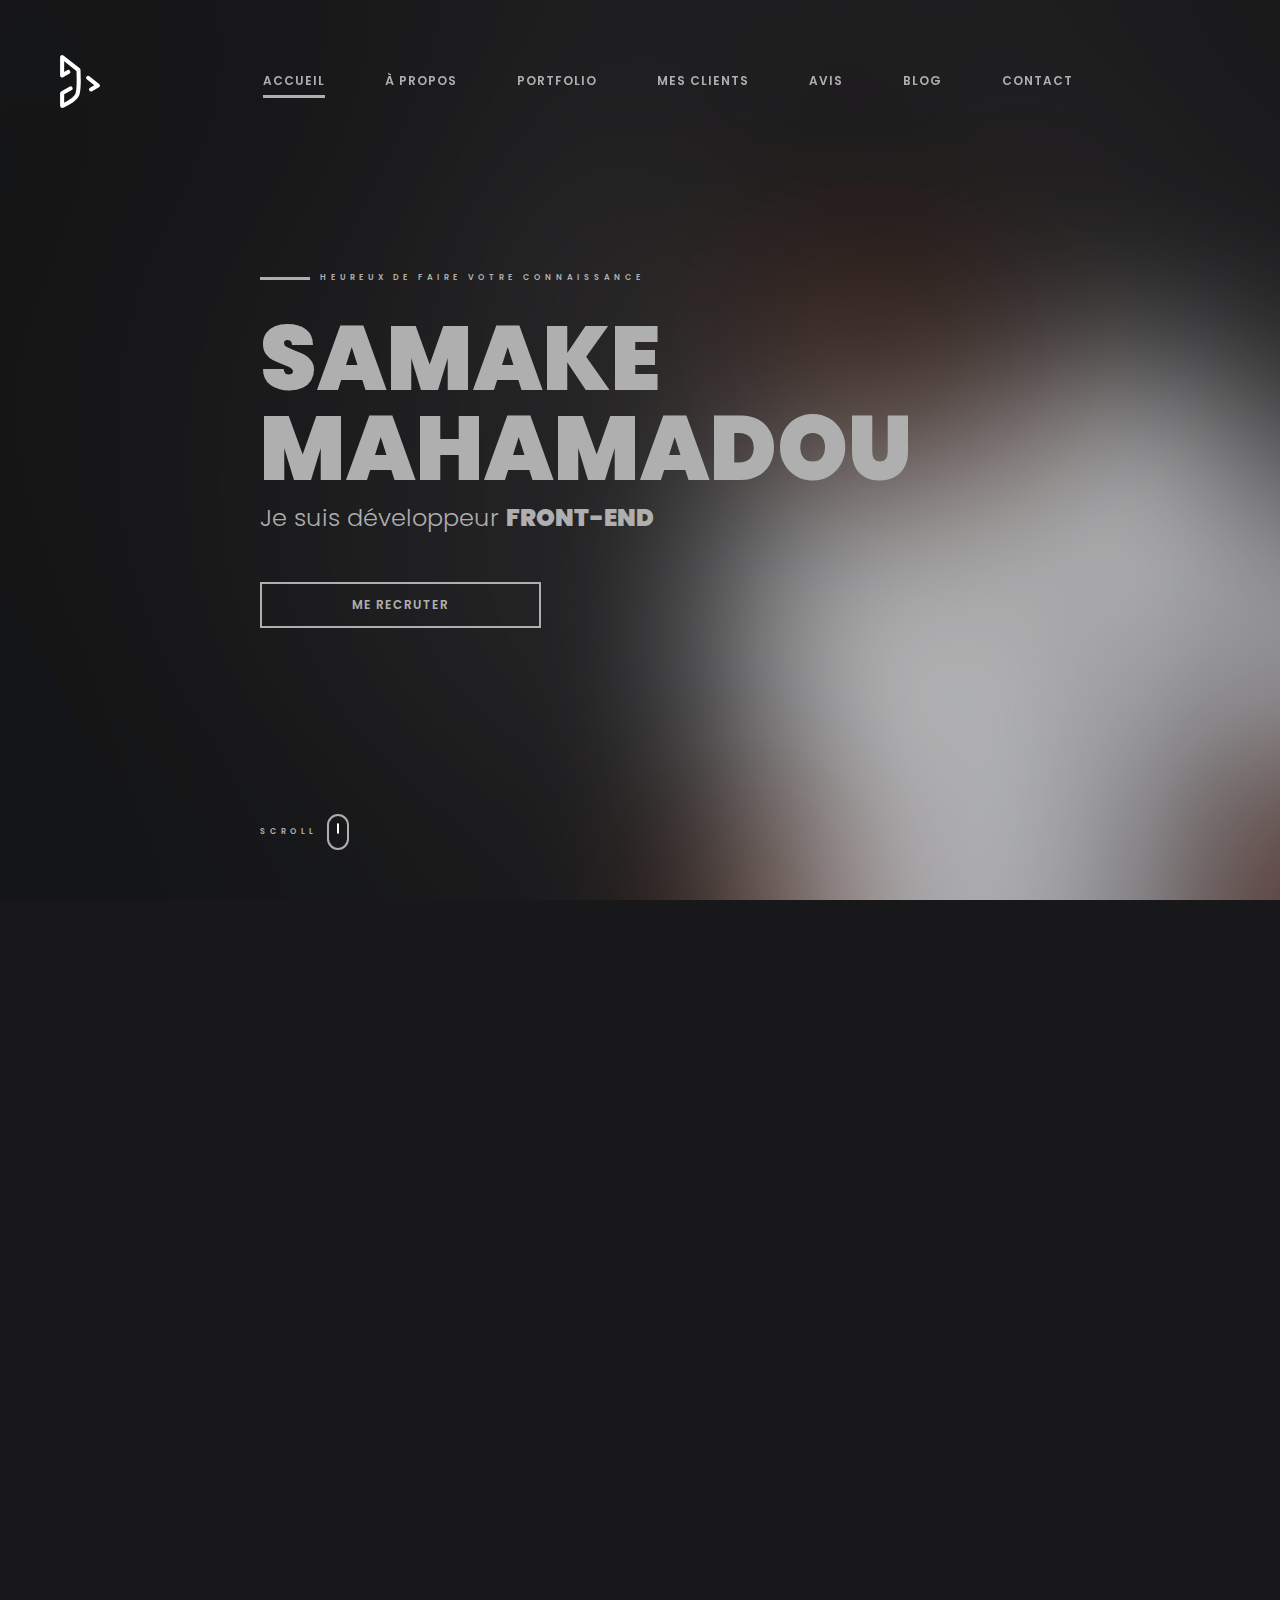
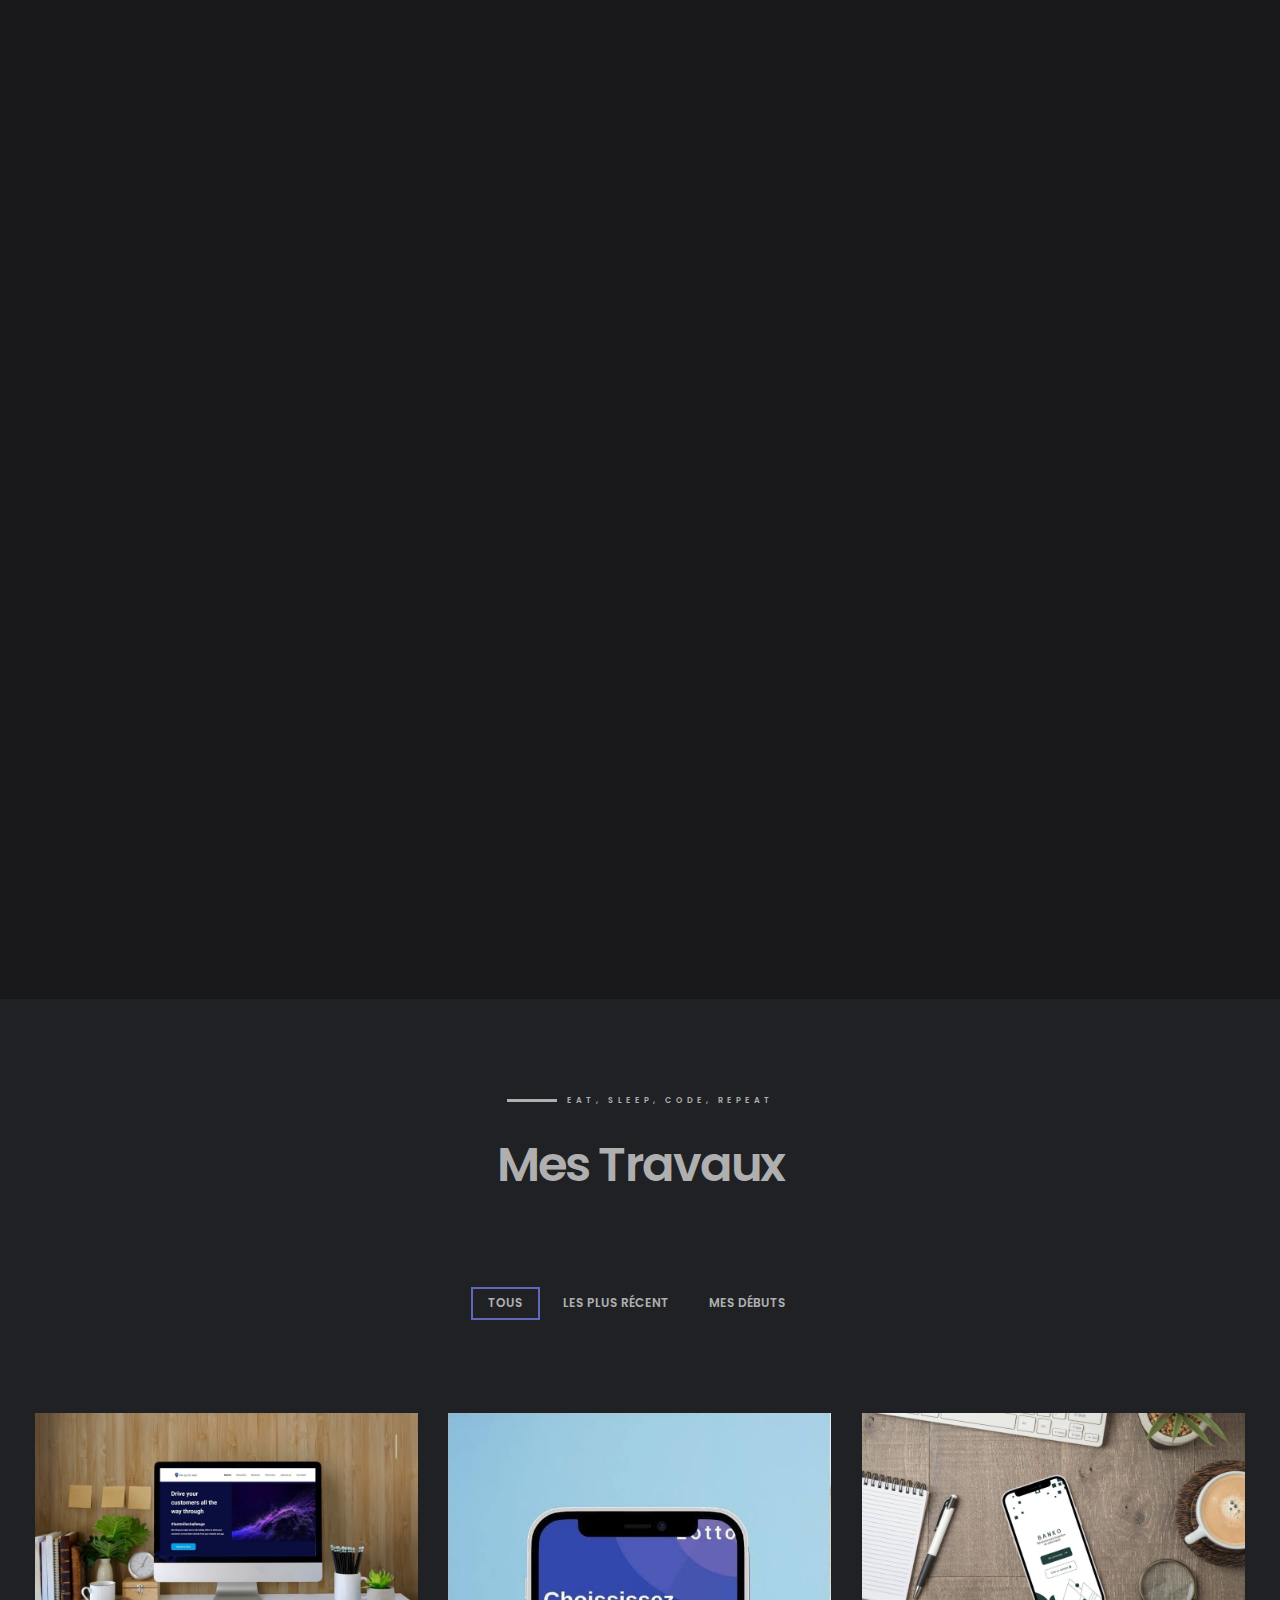
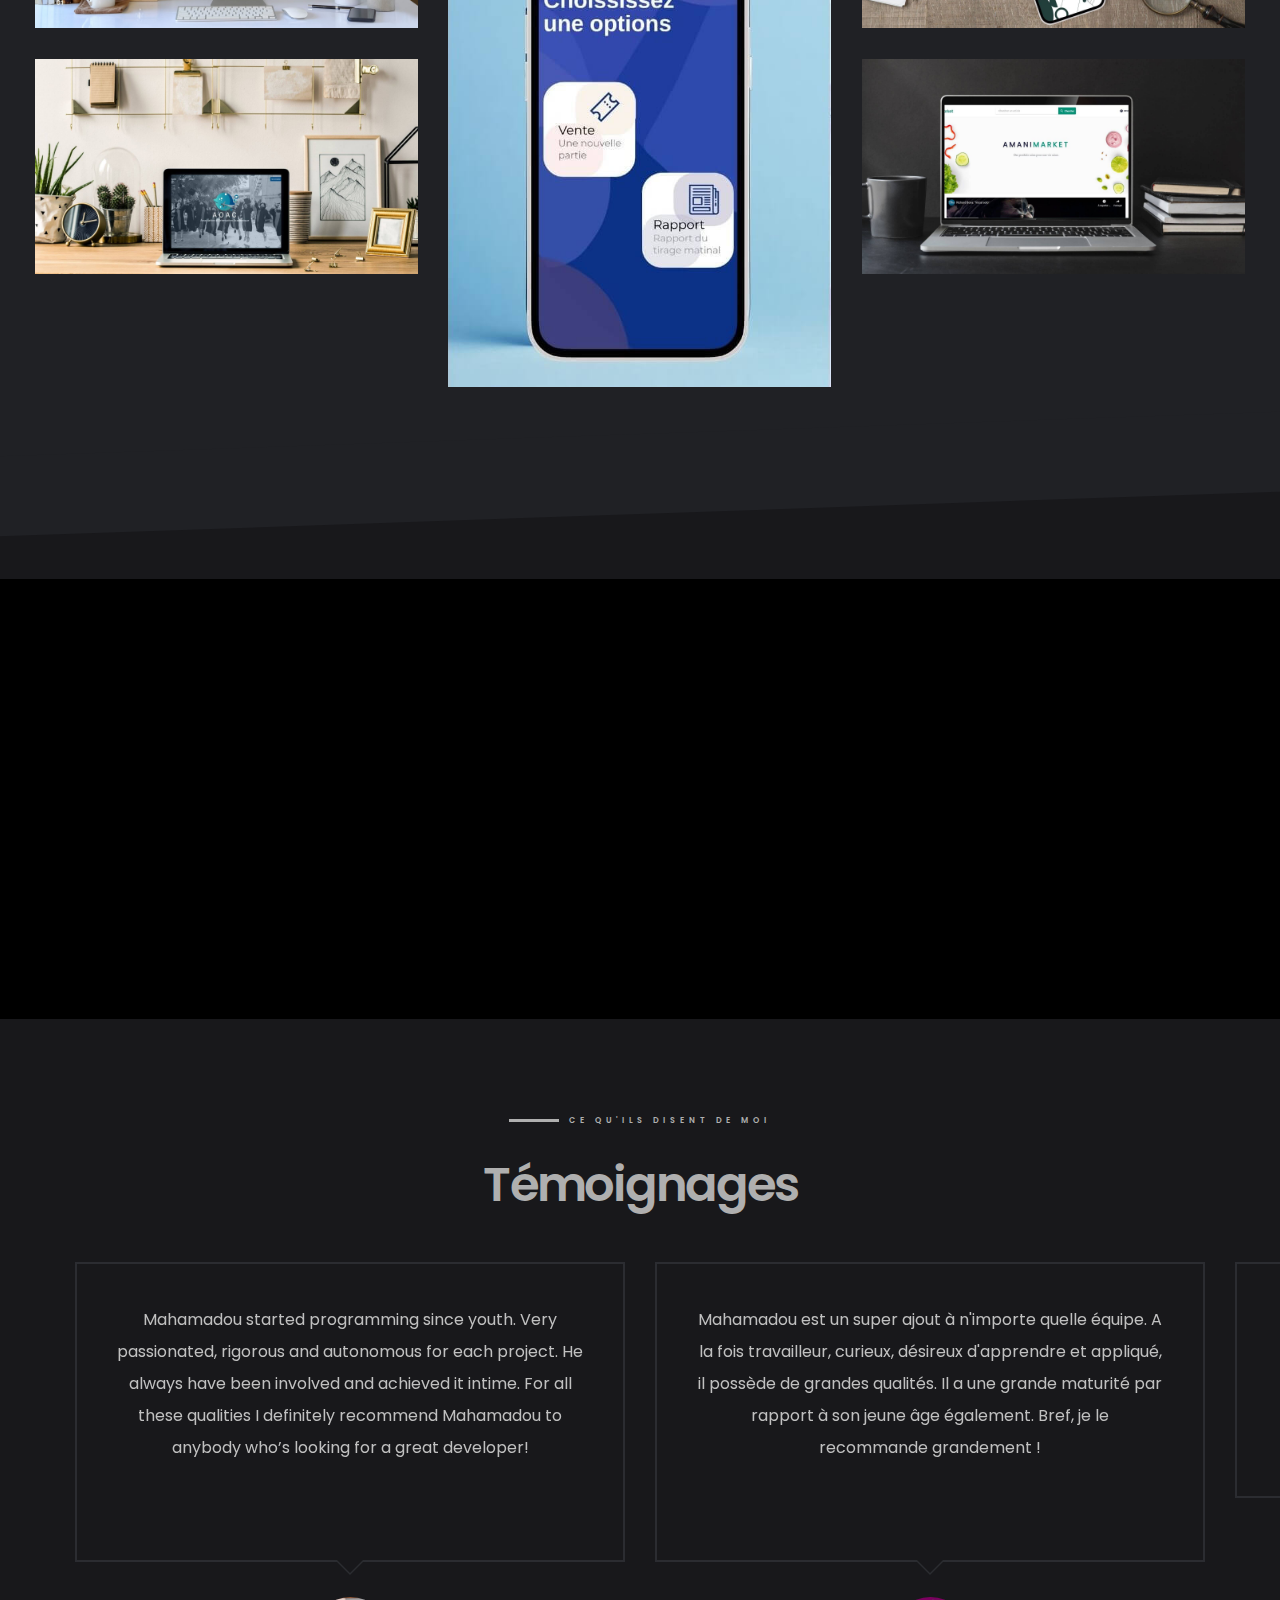
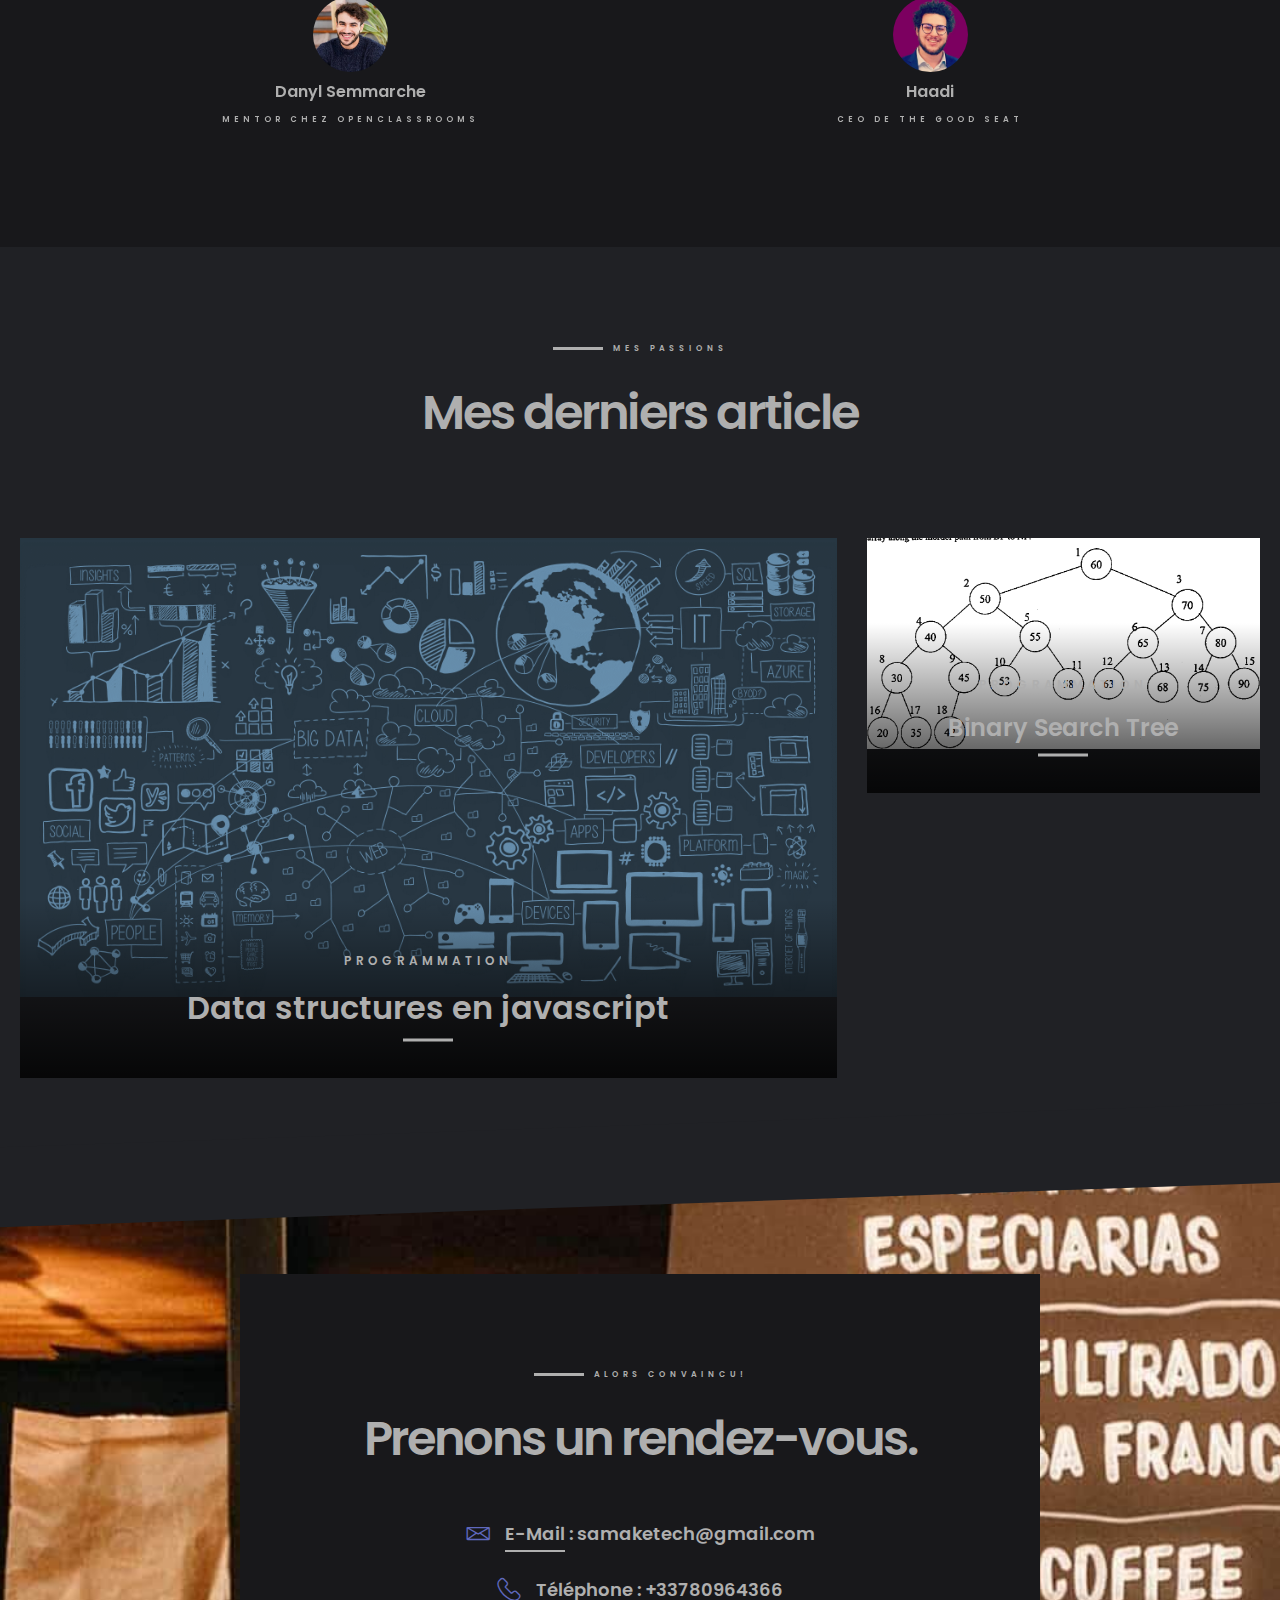
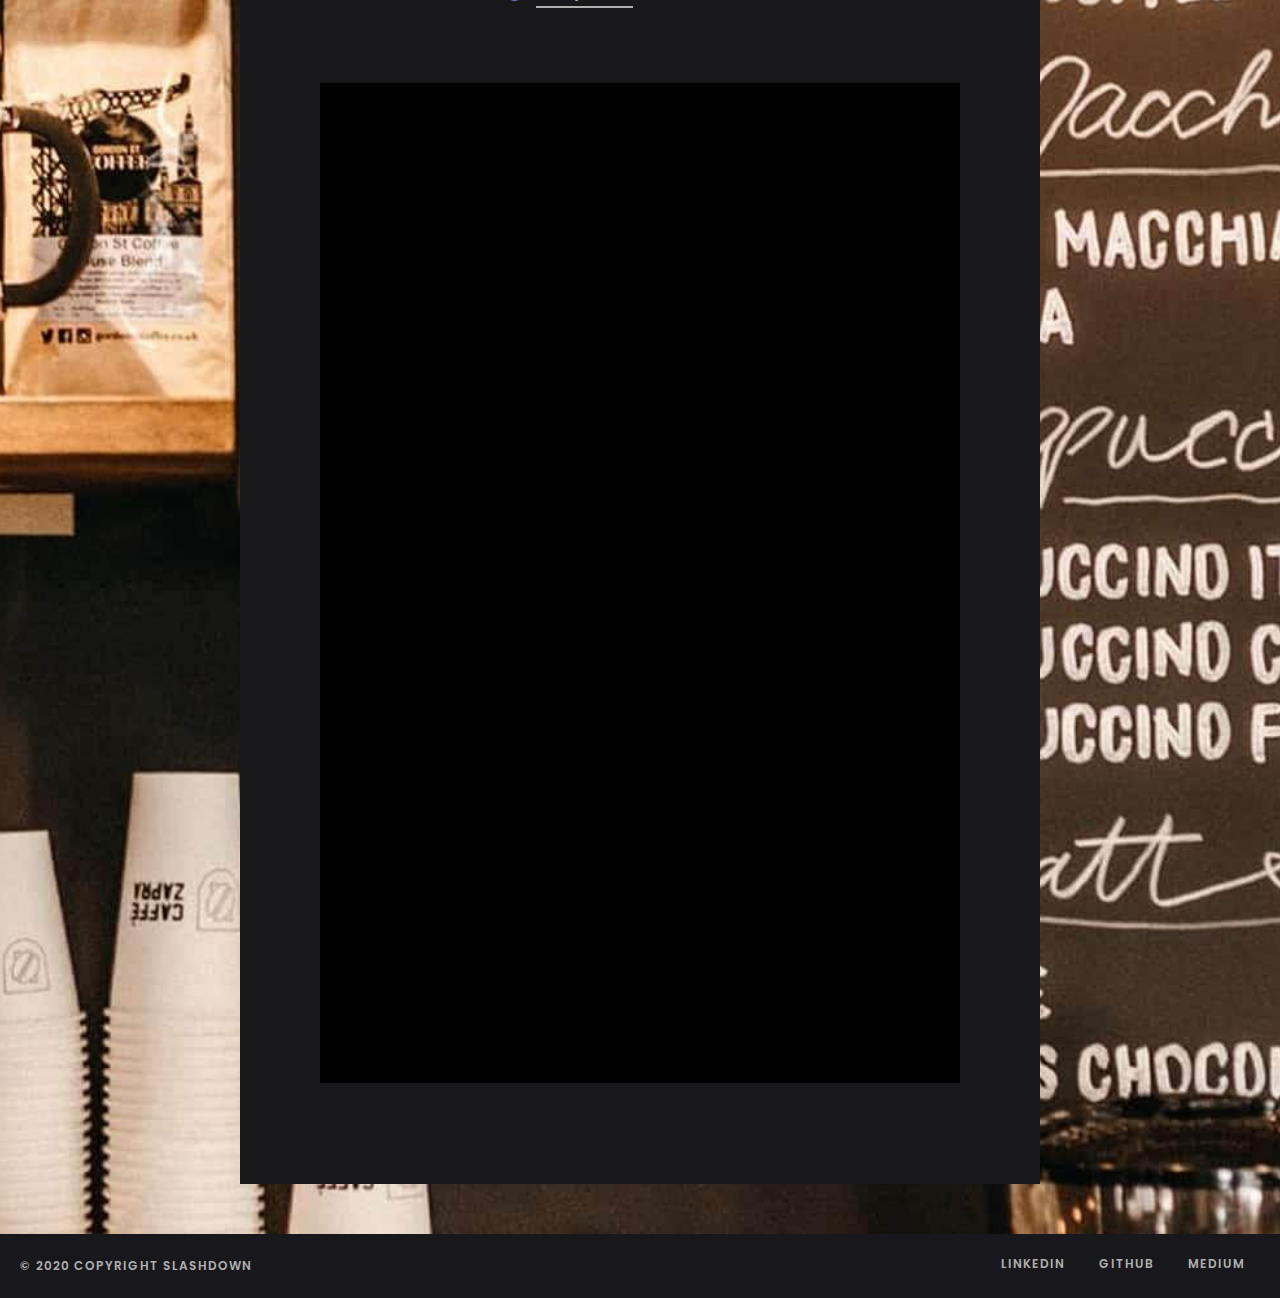
==== commit 247d9833: "optimase website by using jpeg" ====
--- a/index.html
+++ b/index.html
@@ -162,10 +162,7 @@
           <div class="row">
             <div class="col-md-3 d-flex align-items-md-center">
               <div class="profile-photo">
-                <img
-                  src="assets/img/about/about-dark-pexels-428333.jpg"
-                  alt="Profile picture"
-                />
+                <img src="assets/img/about/me-2.jpeg" alt="Profile picture" />
               </div>
             </div>
             <div class="col-md-1 pb-3 pb-md-0">
@@ -426,7 +423,7 @@
                   <div class="portfolio__item">
                     <div class="item__image">
                       <img
-                        src="assets/img/portfolio/tgs-cover.jpg"
+                        src="assets/img/portfolio/tgs-cover.jpeg"
                         alt="image"
                       />
                     </div>
@@ -447,7 +444,7 @@
                   <div class="portfolio__item">
                     <div class="item__image">
                       <img
-                        src="assets/img/portfolio/lotto-cover.jpg"
+                        src="assets/img/portfolio/lotto-cover.jpeg"
                         alt="image"
                       />
                     </div>
@@ -464,7 +461,7 @@
                   <div class="portfolio__item">
                     <div class="item__image">
                       <img
-                        src="assets/img/portfolio/Banko-cover.jpg"
+                        src="assets/img/portfolio/Banko-cover.jpeg"
                         alt="image"
                       />
                     </div>
@@ -481,7 +478,7 @@
                   <div class="portfolio__item">
                     <div class="item__image">
                       <img
-                        src="assets/img/portfolio/aoac-cover.jpg"
+                        src="assets/img/portfolio/aoac-cover.jpeg"
                         alt="image"
                       />
                     </div>
@@ -498,7 +495,7 @@
                   <div class="portfolio__item">
                     <div class="item__image">
                       <img
-                        src="assets/img/portfolio/Amani-cover.jpg"
+                        src="assets/img/portfolio/Amani-cover.jpeg"
                         alt="image"
                       />
                     </div>
@@ -523,7 +520,7 @@
       <section class="cta" id="cta">
         <div data-jarallax data-speed="0.2" class="jarallax">
           <img
-            src="assets/img/cta/cta-pexels-photo-57690.jpg"
+            src="assets/img/cta/cta-pexels-photo-57690.jpeg"
             alt="Jarallax"
             data-speed="0.7"
             class="jarallax-img jarallax-img--darken"
@@ -574,7 +571,7 @@
             </div>
             <div class="testimonial__img">
               <img
-                src="assets/img/testimonials/danyl-testimonials.jpg"
+                src="assets/img/testimonials/danyl-testimonials.jpeg"
                 alt="Testimonial profile photo"
                 class="rounded-circle"
               />
@@ -584,6 +581,30 @@
             </div>
             <div class="testimonial-job">
               <small>Mentor chez OpenClassrooms</small>
+            </div>
+          </div>
+          <div class="testimonial item">
+            <div class="testimonial__quote">
+              <p>
+                Mahamadou est un super ajout à n'importe quelle équipe. A la
+                fois travailleur, curieux, désireux d'apprendre et appliqué, il
+                possède de grandes qualités. Il a une grande maturité par
+                rapport à son jeune âge également. Bref, je le recommande
+                grandement !
+              </p>
+            </div>
+            <div class="testimonial__img">
+              <img
+                src="assets/img/testimonials/alex-testimonial.jpeg"
+                alt="Testimonial profile photo"
+                class="rounded-circle"
+              />
+            </div>
+            <div class="testimonial__name">
+              <h5>Haadi</h5>
+            </div>
+            <div class="testimonial__job">
+              <small>CEO de the good seat</small>
             </div>
           </div>
           <div class="testimonial item">
@@ -596,7 +617,7 @@
             </div>
             <div class="testimonial__img">
               <img
-                src="assets/img/testimonials/haadi-testimonial.jpg"
+                src="assets/img/testimonials/haadi-testimonial.jpeg"
                 alt="Testimonial profile photo"
                 class="rounded-circle"
               />
@@ -618,7 +639,7 @@
             </div>
             <div class="testimonial__img">
               <img
-                src="assets/img/testimonials/amani-testimonials.jpg"
+                src="assets/img/testimonials/amani-testimonials.jpeg"
                 alt="Testimonial profile photo"
                 class="rounded-circle"
               />
@@ -699,7 +720,7 @@
         <div
           class="contact__image d-flex align-items-center"
           style="
-            background-image: url('assets/img/contact/contact-pexels-photo-2878707.jpg');
+            background-image: url('assets/img/contact/contact-pexels-photo-2878707.jpeg');
           "
         >
           <div class="container">
--- a/assets/css/main.css
+++ b/assets/css/main.css
@@ -1806,10 +1806,24 @@
   width: 100%;
   height: 100%;
   overflow: hidden;
-}
+  /* position: relative; */
+}
+
+/* .hero::before {
+  width: 100%;
+  height: 100%;
+  position: absolute;
+  content: " ";
+  left: 0px;
+  right: 0px;
+  background-color: #000;
+  z-index: 1;
+  opacity: 0.5;
+} */
 
 .hero .container {
   max-width: 800px;
+  /* z-index: 2; */
 }
 
 .hero .hero__video {
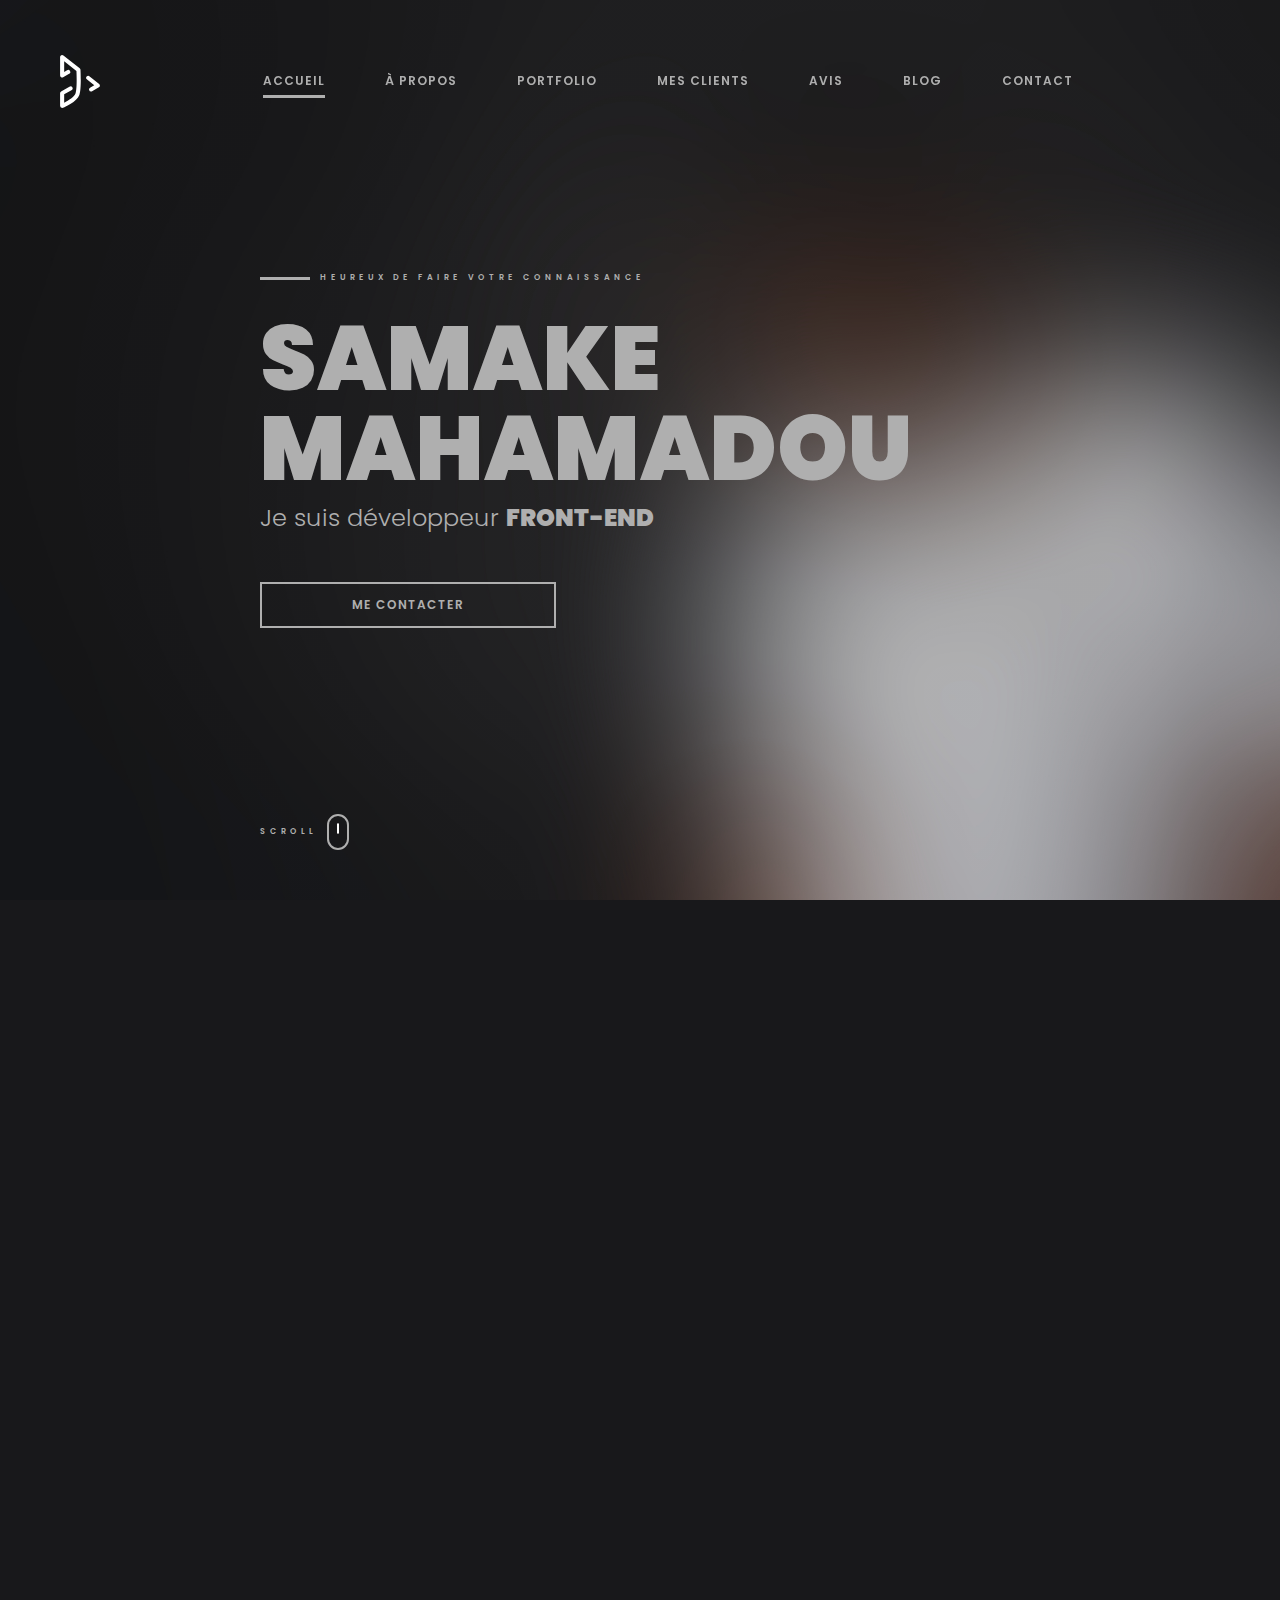
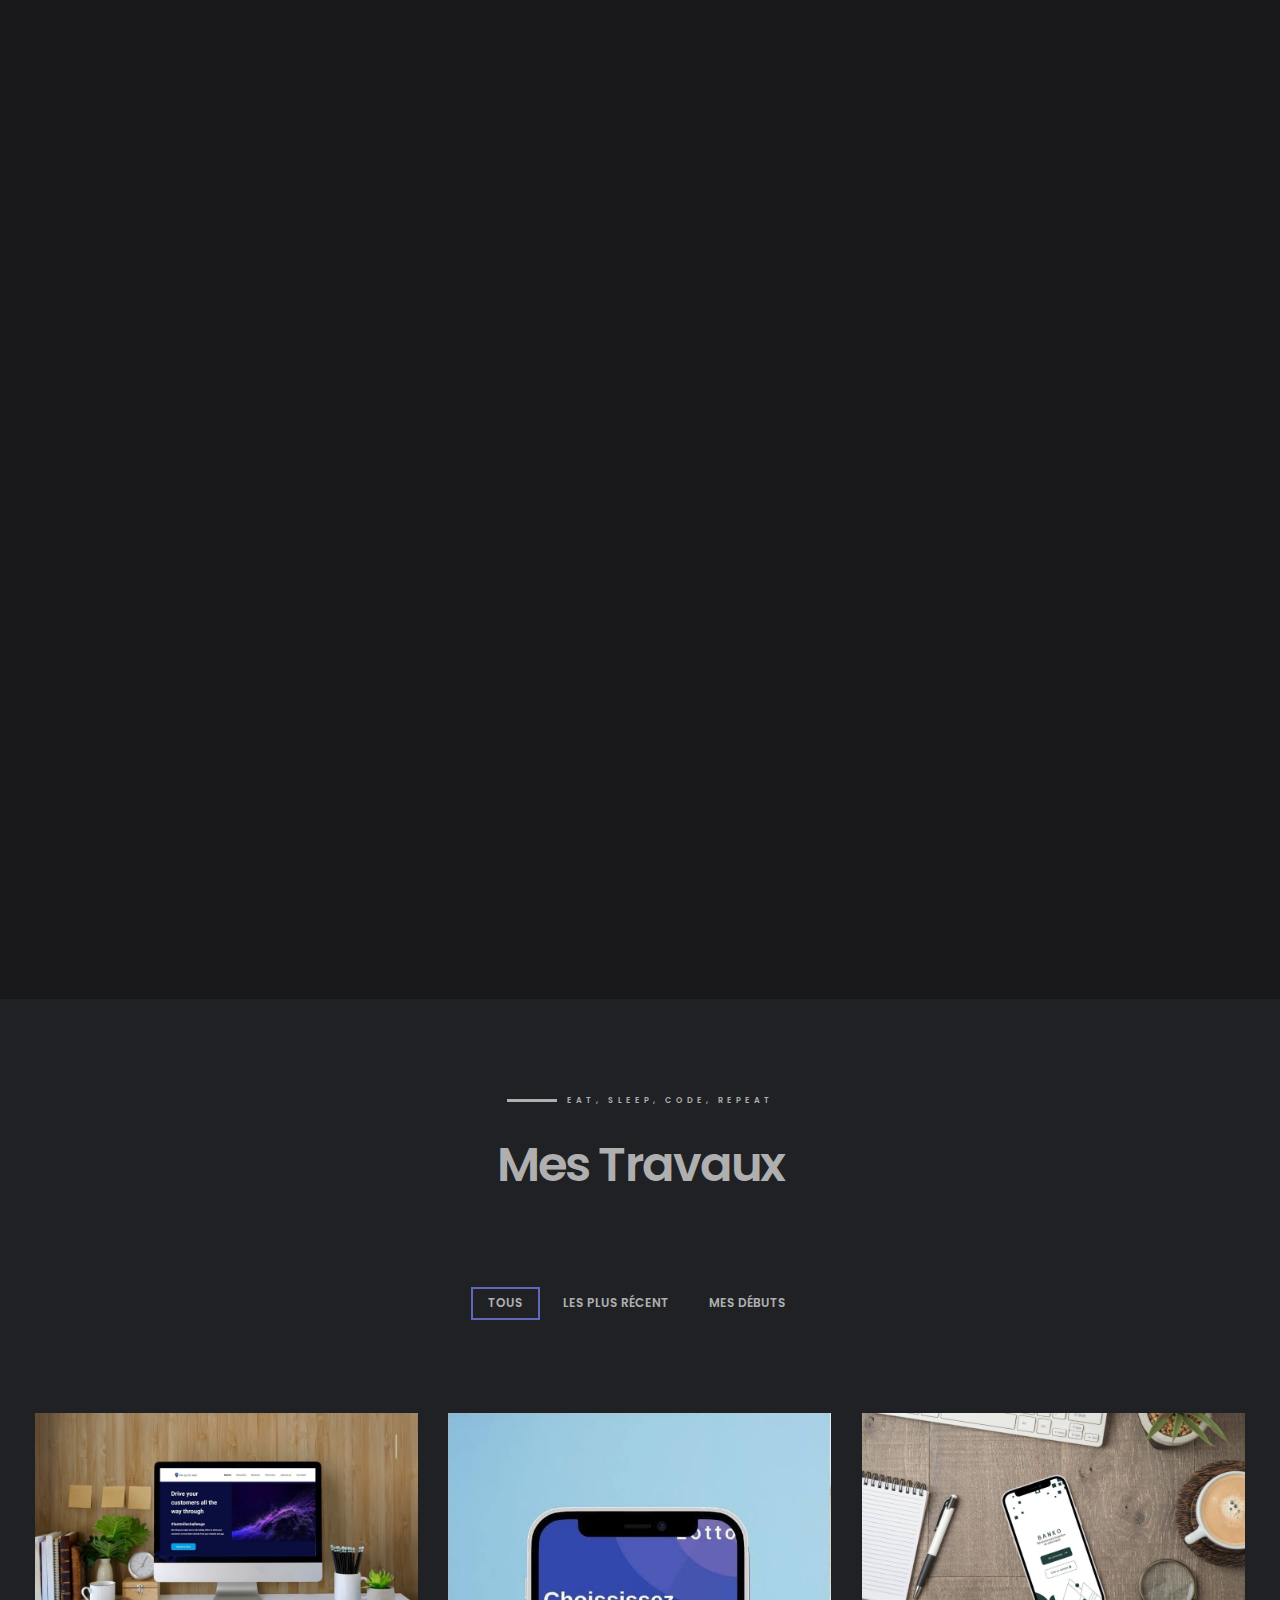
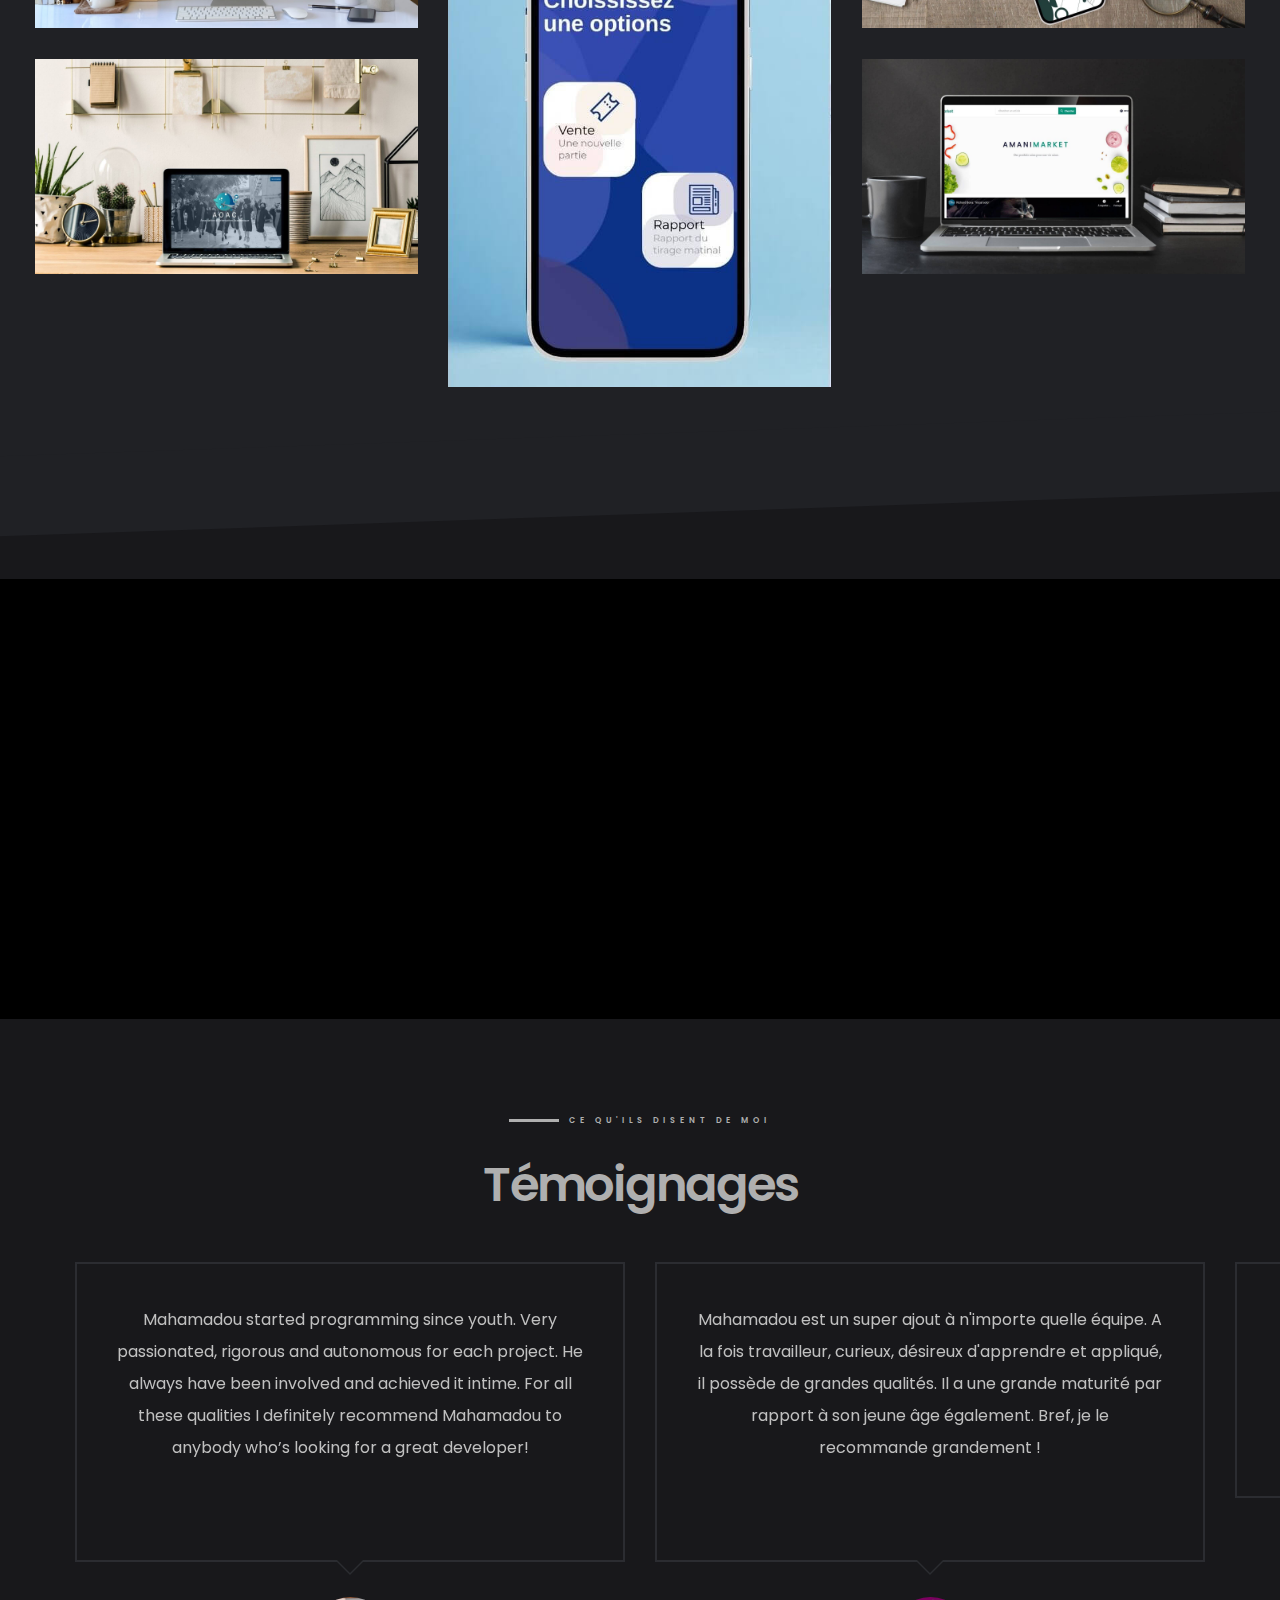
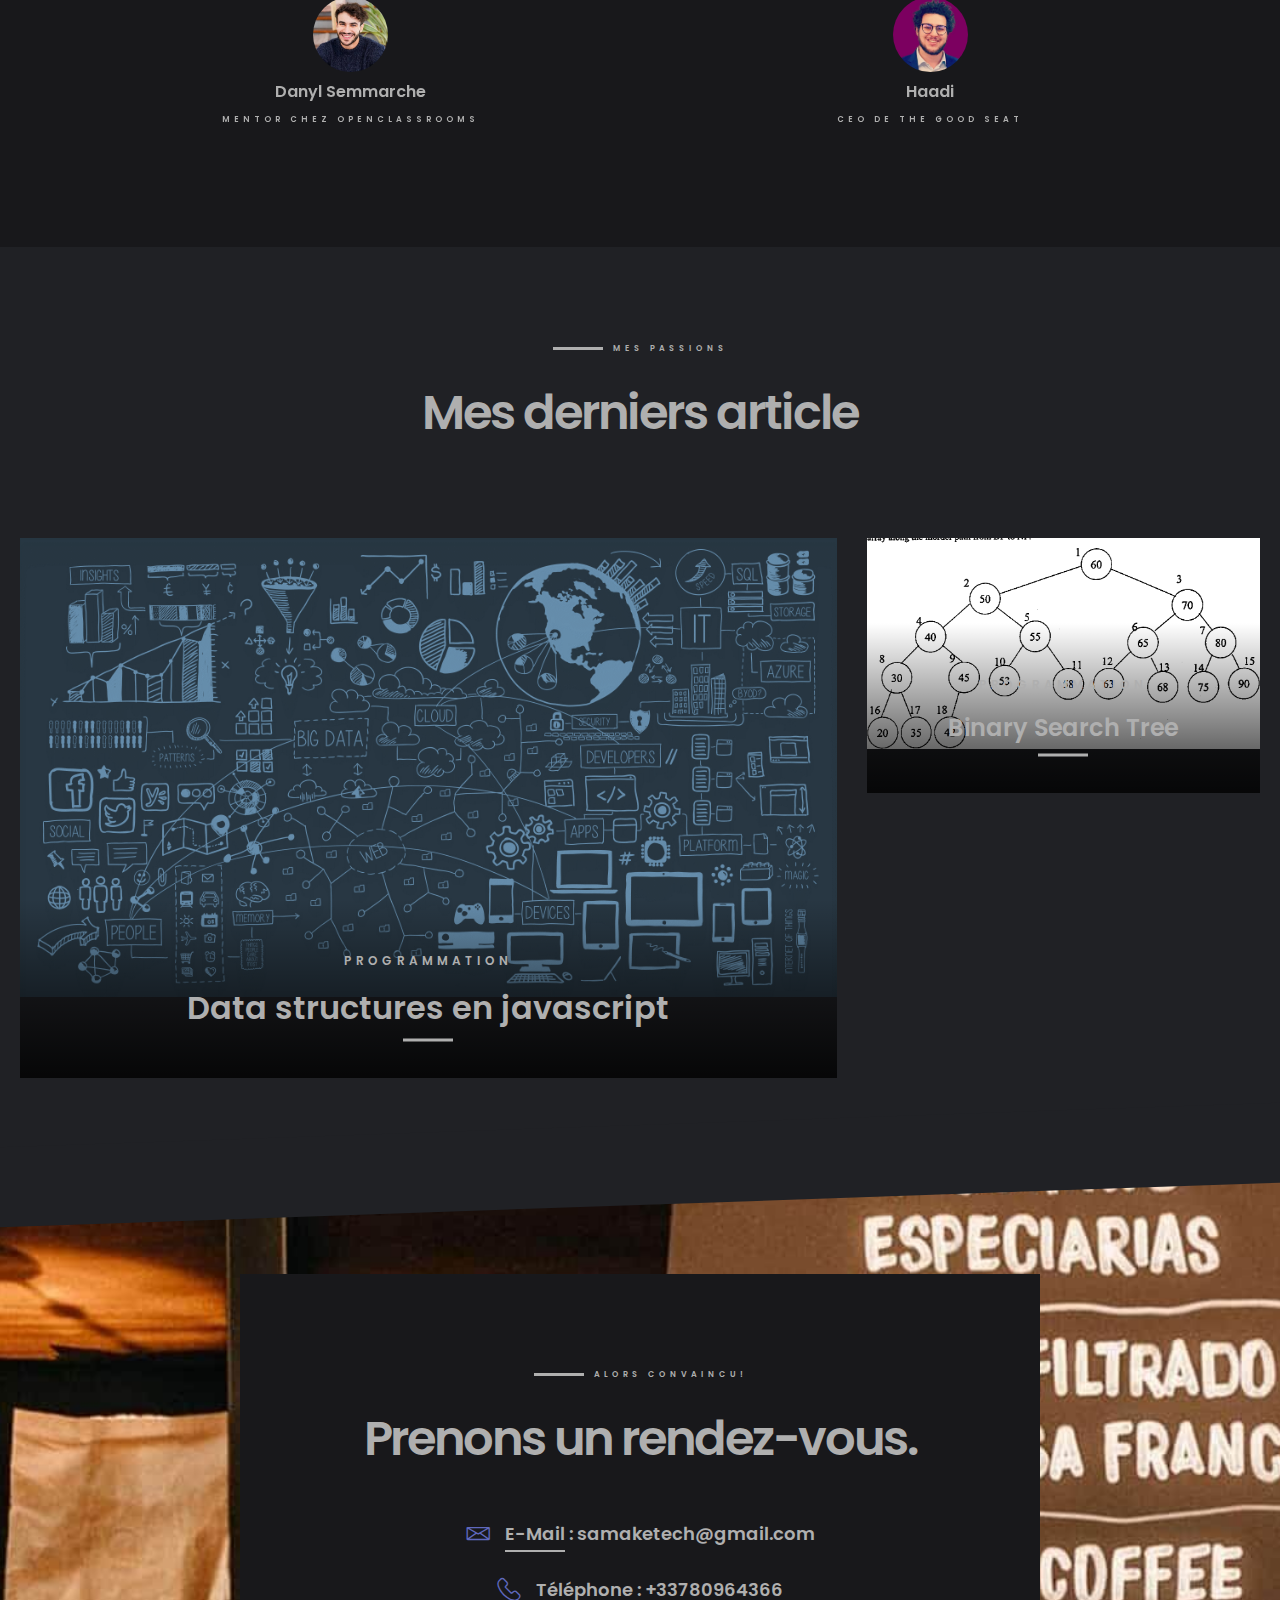
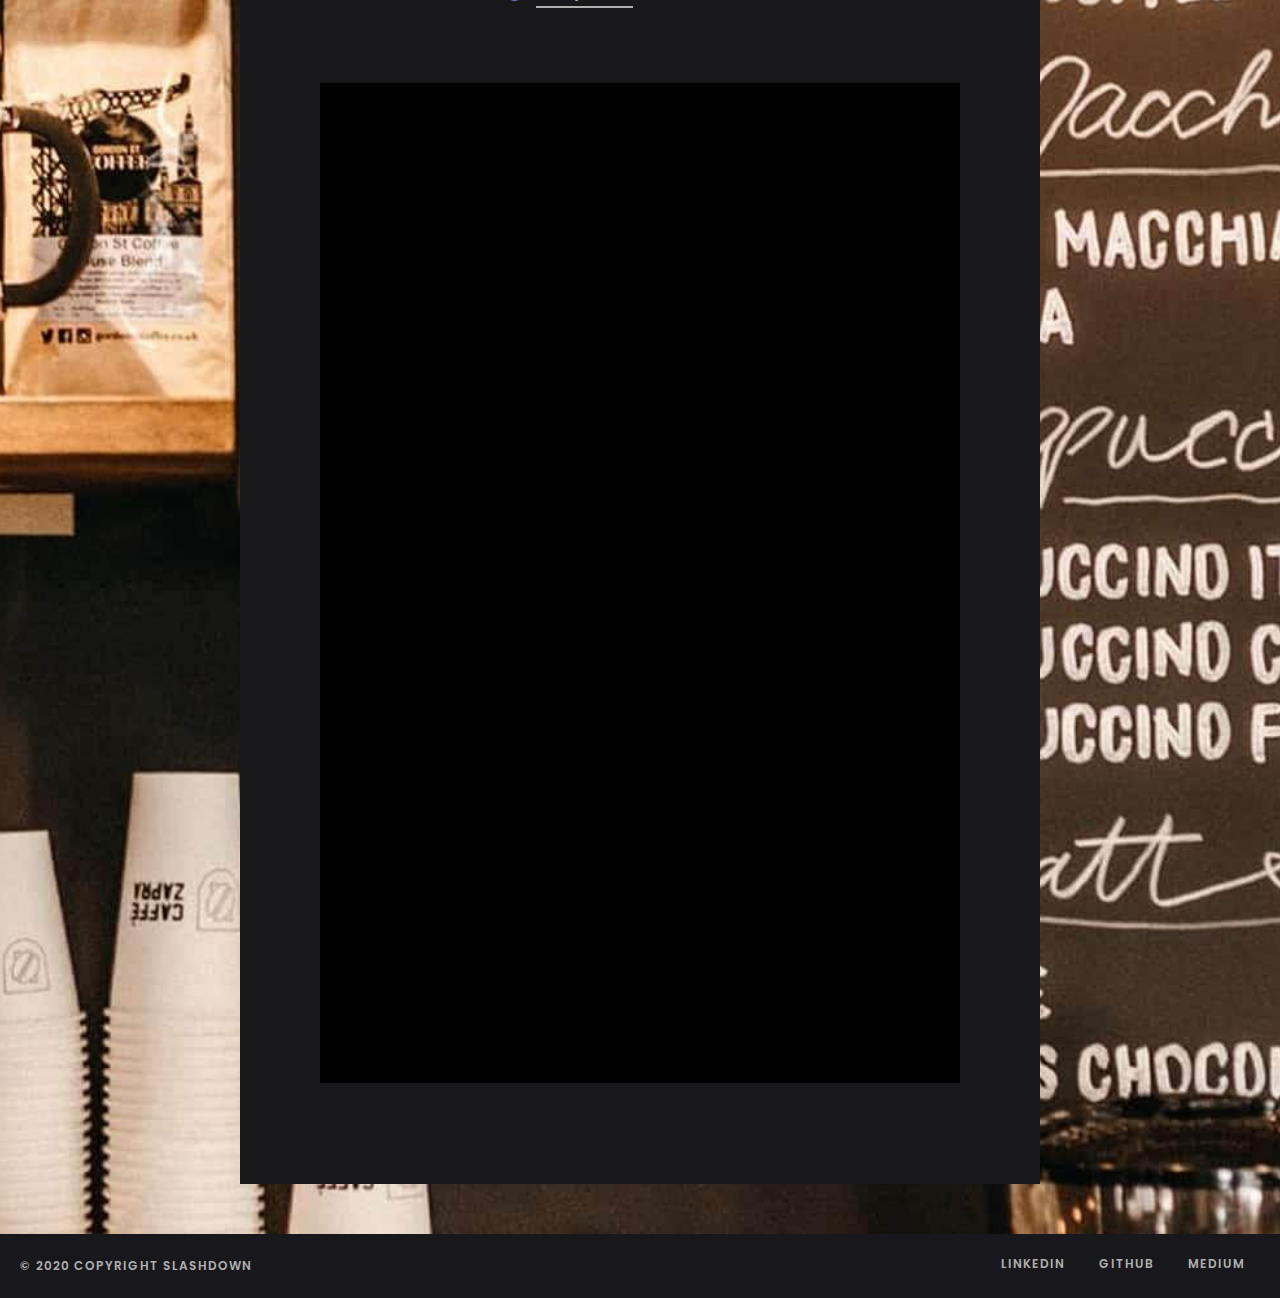
==== commit 40a1cb43: "change image name" ====
--- a/index.html
+++ b/index.html
@@ -135,7 +135,7 @@
                 data-aos="fade"
                 data-aos-delay="2600"
                 data-aos-duration="1000"
-                >Me recruter</a
+                >Me contacter</a
               >
             </div>
             <div class="ui-scroll" id="ui-scroll">
@@ -220,7 +220,7 @@
                   <div class="col-md-12">
                     <a
                       class="btn btn-primary btn--shadow mr-3"
-                      href="assets/pdf/CV1 - FR-fusionné.pdf"
+                      href="assets/pdf/CV1 - FR-combined.pdf"
                       target="_blank"
                       download
                       ><i class="lni-download"></i> Télécharger mon Cv</a
@@ -361,7 +361,7 @@
                     </div>
                   </div>
                 </div>
-                <div class="services">
+                <!-- <div class="services">
                   <div class="row">
                     <div class="col-md-12">
                       <h3 class="title-line">Qui suis-je ?!</h3>
@@ -371,9 +371,9 @@
                     <div class="col-md-12">
                       <p>
                         J'ai commencé la programmation en tant qu'autodidacte
-                        les soirs en rentrant de mes cours lors de cursus
-                        d'ingénierie en électronique. <br />
-                        Mais je suis vite tombé amoureux du monde de ce monde et
+                        en parallèle de mes études 
+                        d'ingénieur. <br />
+                        Mais je suis vite tombé amoureux du monde de la programmation et
                         j'ai alors commencé à exercer cette activité à temps
                         plein. <br />
                         Qu'est ce que La programmation ? <br />
@@ -384,7 +384,7 @@
                       </p>
                     </div>
                   </div>
-                </div>
+                </div> -->
               </div>
             </div>
           </div>
@@ -491,7 +491,7 @@
                   </div>
                 </a>
 
-                <a href="portofolio/amaniMarket.html" class="grid-item old">
+                <a href="portofolio/amani.html" class="grid-item old">
                   <div class="portfolio__item">
                     <div class="item__image">
                       <img
